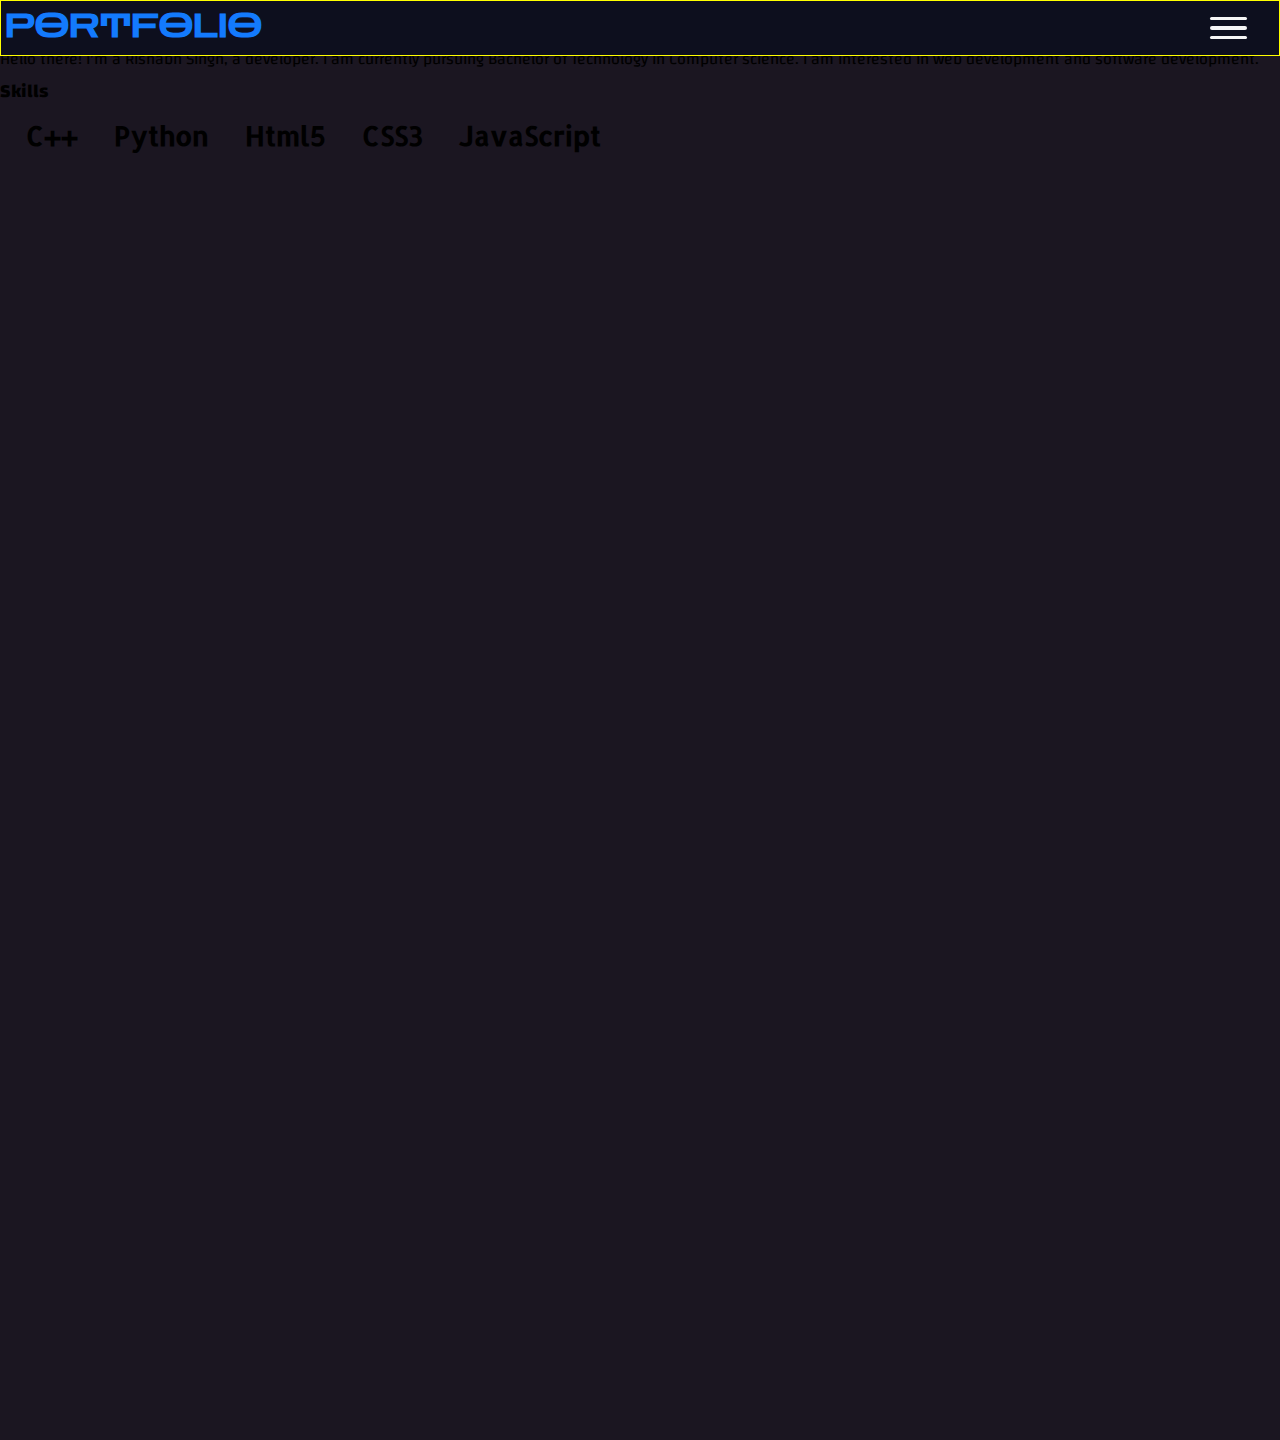
==== about.html @ be840900 "First commit" ====
<!DOCTYPE html>
<html lang="en">

<head>
    <meta charset="UTF-8">
    <meta http-equiv="X-UA-Compatible" content="IE=edge">
    <meta name="viewport" content="width=device-width, initial-scale=1.0">
    <title>My Portfolio</title>
    <link rel="stylesheet" href="css/styles.css">
</head>

<body>
    <div class="hdr">
        <header>
            <h1>PORTFOLIO</h1>
            <button class="menu">
                <div class="icon"></div>
                <div class="icon"></div>
                <div class="icon"></div>
            </button>
            <nav>
                <ul class="navlist animate4">
                    <li><a href="index.html">Home</a></li>
                    <li><a href="about.html">About</a></li>
                    <li><a href="contact.html">Contact</a></li>
                </ul>
            </nav>
        </header>
    </div>
    <div>
        <h2>About me</h2>
    </div>
    <main>
        <section>
            Hello there! <span class="inline">I'm a Rishabh Singh, a developer</span>. I am currently pursuing Bachelor of Technology in Computer science. I am interested in <span class="inline">web development and software development.</span>
        </section>        
        <section>
            <h3>
               Skills 
            </h3>
            <ul>
                <li>C++</li>
                <li>Python</li>
                <li>Html5</li>
                <li>CSS3</li>
                <li>JavaScript</li>
            </ul>
        </section>        
    </main>
</body>

</html>
---- css/styles.css ----
@import url("https://fonts.googleapis.com/css2?family=Nunito&display=swap");
@import url("https://fonts.googleapis.com/css2?family=Fredoka+One&display=swap");
@import url("https://fonts.googleapis.com/css2?family=Zen+Dots&display=swap");
@import url('https://fonts.googleapis.com/css2?family=Changa&display=swap');
@import url('https://fonts.googleapis.com/css2?family=Allerta+Stencil&family=Changa&display=swap');

* {
  padding: 0;
  margin: 0;
  box-sizing: border-box;
}

.hdr {
  position: fixed;
  width: 100%;
  height: 54px;
  background: #0d0f1e;
  z-index: 1;
  border: 1px solid yellow;
}
header {
  /* border: 1px solid yellow; */
  margin-top: 1.9px;
}


.navlist {
  position: absolute;
  top: -0.3rem;
  right: 2rem;
}

ul {
  list-style-type: none;
  font-family: 'Allerta Stencil',sans-serif;
  font-weight: 800;
  padding: 0.65rem;
  display: inline-block;
}

li {
  font-size: 1.7rem;
  display: inline-block;
  margin-inline: 1rem;
}

li a {
  color: white;
  text-decoration: none;
}

li :is(a:focus, a:hover) {
  color: hsl(225, 95%, 52%);
}

li a:active {
  color: whitesmoke;
}
h1 {
  display: inline-block;
  padding: 6px;
  font-style: bold;
  font-size: 2rem;
  color: #137afd;
  font-family: "Zen Dots",'Allerta Stencil', sans-serif;
  cursor: pointer;
  /* border: 1px solid yellow; */
}

/* Hide scrollbars during animation*/
html,
body {
  max-width: 100%;
  overflow-x: hidden;
  animation: hide-scroll 0.5s;
}

@keyframes hide-scroll {
  from,
  to {
    overflow: hidden;
  }
}

body {
  font-family: "Changa";
  background-color: hsl(256, 36%, 16%);
  min-height: 160vh;
  background: #1b1621;
  display: flex;
  flex-direction: column;
}

.container {
  display: flex;
  flex-direction: column;
  flex-grow: 1;
}

.name {
  font-family: 'Allerta Stencil', Courier, monospace;
  color: #b0f12e;
}

.nowrap {
  white-space: nowrap;
}

.container1 {
  display: flex;
  flex-flow: row;
  height: 44rem;
  justify-content: space-evenly;
  /* border : 2px solid yellow; */
}

.container2 {
  position: absolute;
  left: 10vw;
  top: 32vh;
  justify-content: space-evenly;
  /* border: 2px solid yellow; */
}

.h3 {
  margin-right: auto;
  color: white;
  font-size: 3rem;
  cursor: default;
}

.h2 {
  font-size: 3.3rem;
  color: rgb(255, 255, 255);
  cursor: default;

}

.animated {
  position: absolute;
  top: 30vh;
  right: 50vw;
  border: 1px solid red;
}

/* dev logo animation */
@keyframes down {
  0% {
    opacity: 0%;
    transform: translateX(470px) translateY(-25rem) rotateZ(25deg);
  }

  80% {
    opacity: 80%;
    transform: translateX(285px) translateY(0.7rem) rotateZ(25deg);
    
  }

  100% {
    opacity: 100%;
    transform: translateX(290px) translateY(0rem) rotateZ(25deg);
    
  }
}

@keyframes slideright1 {
  0% {
    opacity: 0%;
    transform: translateX(-150px) translateY(-2.4rem) rotateZ(60deg);
  }

  80% {
    opacity: 80%;
    transform: translateX(160px) translateY(-2.4rem) rotateZ(60deg);
  }

  100% {
    opacity: 100%;
    transform: translateX(140px) translateY(-2.4rem) rotateZ(60deg);
  }
}

@keyframes slideright2 {
  0% {
    opacity: 0%;
    transform: translateX(-150px) translateY(1.7rem) rotateZ(-60deg);
  }

  80% {
    opacity: 80%;
    transform: translateX(160px) translateY(1.7rem) rotateZ(-60deg);
  }

  100% {
    opacity: 100%;
    transform: translateX(140px) translateY(1.7rem) rotateZ(-60deg);
  }
}

@keyframes slideleft1 {
  0% {
    opacity: 0%;

    transform: translateX(797px) translateY(-2.4rem) rotateZ(-60deg);
  }

  80% {
    opacity: 80%;

    transform: translateX(385px) translateY(-2.4rem) rotateZ(-60deg);
  }

  100% {
    opacity: 100%;
    transform: translateX(391px) translateY(-2.4rem) rotateZ(-60deg);
  }
}

@keyframes slideleft2 {
  0% {
    opacity: 0%;
    transform: translateX(797px) translateY(1.7rem) rotateZ(60deg);
  }

  80% {
    opacity: 80%;
    transform: translateX(385px) translateY(1.7rem) rotateZ(60deg);
  }

  100% {
    opacity: 100%;
    transform: translateX(391px) translateY(1.7rem) rotateZ(60deg);
  }
}

.slash {
  display: block;
  width: 1rem;
  height: 10rem;
  border-radius: 2rem 2rem 2rem 2rem;
  transform: translateX(299px) translateY(0.5rem) rotateZ(25deg);
  background-color: rgb(255, 255, 255);

  animation-name: down;
  animation-duration: 0.5s;
  animation-timing-function: ease-in-out;
  animation-delay: 0s;
  animation-iteration-count: 1;
  animation-fill-mode: both;
}

.greater::before,
.greater::after {

  display: block;
  position: absolute;
  top: 0.9rem;
  left: 1.6rem;
  /* border:1px solid red; */
  width: 1rem;
  height: 9rem;
  background-color: white;
}

.greater::before,
.greater::after {
  content: "";
}

.greater::before {
  animation-name: slideright1;
  animation-duration: 0.5s;
  animation-timing-function: ease-in-out;
  animation-delay: 0.5s;
  animation-iteration-count: 1;
  animation-fill-mode: both;
  border-radius: 2rem 2rem 2rem 2rem;
  /* transform: translateX(150px) translateY(-1.9rem) rotateZ(60deg); */
}

.greater::after {
  animation-name: slideright2;
  animation-duration: 0.5s;
  animation-timing-function: ease-in-out;
  animation-delay: 0.5s;
  animation-iteration-count: 1;
  animation-fill-mode: both;
  border-radius: 2rem 2rem 2rem 2rem;
  /* transform: translateX(150px) translateY(2.1rem) rotateZ(-60deg); */
}

.smaller::before,
.smaller::after {
  display: block;
  position: absolute;
  top: 0.9rem;
  left: 1.6rem;
  /* border:1px solid red; */
  width: 1rem;
  height: 9rem;
  background-color: white;
}

.smaller::before,
.smaller::after {
  content: "";
}

.smaller::before {
  animation-name: slideleft1;
  animation-duration: 0.5s;
  animation-timing-function: ease-in-out;
  animation-delay: 0.8s;
  animation-iteration-count: 1;
  animation-fill-mode: both;
  border-radius: 2rem 2rem 2rem 2rem;
  /* transform: translateX(397px) translateY(-1.9rem) rotateZ(-60deg); */
}

.smaller::after {
  animation-name: slideleft2;
  animation-duration: 0.5s;
  animation-timing-function: ease-in-out;
  animation-delay: 0.8s;
  animation-iteration-count: 1;
  animation-fill-mode: both;
  border-radius: 2rem 2rem 2rem 2rem;
  /* transform: translateX(397px) translateY(2.1rem) rotateZ(60deg); */
}

.container3 {
  display: flex;
  margin: 0.3rem;
  border-radius: 1rem;
  background: #3a6ebc;
  color: rgb(9, 9, 9);
  opacity: 80%;
  min-height: 468px;
  padding: 3rem 0 3rem 3rem;
}

.article {
  margin: 7.4rem 0px 7rem 10rem;
}

.article{
  font-size: 1.5rem;
}

.section3 {
  position: relative;
  width: 65%;
  margin: 1rem 0 0rem 1rem;
  display: flex;
  flex-flow: column;
}

.img {
  /* display: block; */
  position: absolute;
  top: 3.6rem;
  left: 2rem;
}

.container5 {
  background-color: #fefefe;
  width:100%;
  /* border: 1px solid yellow; */
  border-radius: 1rem 0 0 1rem;
  display: flex;
  position: relative;
}
figure{
  display: flex;
}
.figure {
  position: relative;
  top: 3.6rem;
  right: 2rem;
}

.h4 {
  text-align: center;
  font-size: 1.2rem;
  color: rgb(255, 255, 255);
  cursor: default;
}

.container4 {
  margin: 7rem auto 0 auto;
}

h2 {
  color: aliceblue;
}

.contact {
  text-align: center;
  margin-top: 1rem;
}

.contact a {
  margin-inline: 0.4rem;
}

.contact :hover {
  transform: scale(1.2)
}

/* media queries */
@media screen and (max-width:575px) {
  .hdr{
    height: 3.5rem;
  }
  header {
    display: flex;
    flex-flow: row nowrap;
    justify-content: space-between;
  }

  h1 {
    padding: 8px;
    font-size: 1.8rem;
  }

  .navlist {
    display: none;
  }

  .h2 {
    font-size: 2.2rem;
  }

  .h3 {
    font-size: 1.9rem;
  }
  .container1{
    height: 39rem;
    flex-flow: column;
  }
  .animated{
    top:50vh;
    left:1vw;
  }
  .slash{
    width:0.67rem;
    height:8rem;
  }
  .greater::after,.greater::before{
    width: 0.67rem;
    height: 7rem;
  }
  .smaller::after,.smaller::before{
    width: 0.67rem;
    height: 7rem;
  }
  .articlelist li{
    font-size: 20px;
  }
  @keyframes down {
    0% {
      opacity: 0%;
      transform: translateX(450px) translateY(-25rem) rotateZ(25deg);
    }
  
    80% {
      opacity: 80%;
      transform: translateX(250px) translateY(0.7rem) rotateZ(25deg);
      
    }
  
    100% {
      opacity: 100%;
      transform: translateX(256px) translateY(0rem) rotateZ(25deg);
      
    }
  }

  @keyframes slideright1 {
    0% {
      opacity: 0%;
      transform: translateX(-150px) translateY(-2.05rem) rotateZ(60deg);
    }
  
    80% {
      opacity: 80%;
      transform: translateX(144px) translateY(-2.05rem) rotateZ(60deg);
    }
  
    100% {
      opacity: 100%;
      transform: translateX(130px) translateY(-2.05rem) rotateZ(60deg);
    }
  }
  
  @keyframes slideright2 {
    0% {
      opacity: 0%;
      transform: translateX(-150px) translateY(1.2rem) rotateZ(-60deg);
    }
  
    80% {
      opacity: 80%;
      transform: translateX(144px) translateY(1.2rem) rotateZ(-60deg);
    }
  
    100% {
      opacity: 100%;
      transform: translateX(130px) translateY(1.2rem) rotateZ(-60deg);
    }
  }
  
  @keyframes slideleft1 {
    0% {
      opacity: 0%;
  
      transform: translateX(797px) translateY(-2.05rem) rotateZ(-60deg);
    }
  
    80% {
      opacity: 80%;
  
      transform: translateX(320px) translateY(-2.05rem) rotateZ(-60deg);
    }
  
    100% {
      opacity: 100%;
      transform: translateX(333px) translateY(-2.05rem) rotateZ(-60deg);
    }
  }
  
  @keyframes slideleft2 {
    0% {
      opacity: 0%;
      transform: translateX(797px) translateY(1.2rem) rotateZ(60deg);
    }
  
    80% {
      opacity: 80%;
      transform: translateX(320px) translateY(1.2rem) rotateZ(60deg);
    }
  
    100% {
      opacity: 100%;
      transform: translateX(333px) translateY(1.2rem) rotateZ(60deg);
    }
  }
  
  .container2{
    top:20vh;
    left:13vw;
  }
  .container3{
    padding: 2rem 0 2rem 2rem;
  }
  .container5{
    flex-flow: column;
  }
  .article{
    margin: 40px 30px 0px 50px;
  }
  .section3{
    width:100%;
  }
  .figure{
    width: 40%;
    height: auto;
    top:-0.4rem;
    right:0rem;
  }
  figure{
    justify-content: center;
  }
  /* Menu button */
  button {
    position: absolute;
    top: 9.5px;
    right: 2rem;
    background: transparent;
  }

  .menu .icon {
    position: relative;
    width: 37px;
    height: 3.5px;
    border-radius: 5px;
    margin: 6px auto;
    background: whitesmoke;
    transition: all 0.3s;
  }

  .menu {
    border: none;
    transition: all .5s;
  }

  :is(button:hover) .icon:nth-child(2) {
    background-color: transparent;
  }

  .menu:hover {
    transform: rotate(720deg)
  }

  :is(button:hover) .icon:nth-child(1) {
    transform: translateY(9px) rotate(45deg)
  }

  :is(button:hover) .icon:nth-child(3) {
    transform: translateY(-10px) rotate(-45deg)
  }

  .img {
    width: 10%;
    min-width: 50px;
    top: 1.3rem;
    left: 0.7rem;
  }


  p {
    font-size: 1rem;
  }

}

@media screen and (min-width:576px) {
  .hdr{
    height: 3.5rem;
  }
  header {
    display: flex;
    flex-flow: row nowrap;
    justify-content: space-between;
  }

  h1 {
    padding: 9px 8px 8px 8px;
    font-size: 1.8rem;
  }

  .navlist {
    display: none;
  }

  .h2 {
    font-size: 2.2rem;
  }

  .h3 {
    font-size: 1.9rem;
  }
  .container1{
    height: 39rem;
    flex-flow: column;
  }
  .animated{
    top:56vh;
    left:13vw;
  }
  .slash{
    width:0.67rem;
    height:8rem;
  }
  .greater::after,.greater::before{
    width: 0.67rem;
    height: 7rem;
  }
  .smaller::after,.smaller::before{
    width: 0.67rem;
    height: 7rem;
  }
  .articlelist li{
    font-size: 20px;
  }
  @keyframes down {
    0% {
      opacity: 0%;
      transform: translateX(450px) translateY(-25rem) rotateZ(25deg);
    }
  
    80% {
      opacity: 80%;
      transform: translateX(250px) translateY(0.7rem) rotateZ(25deg);
      
    }
  
    100% {
      opacity: 100%;
      transform: translateX(256px) translateY(0rem) rotateZ(25deg);
      
    }
  }

  @keyframes slideright1 {
    0% {
      opacity: 0%;
      transform: translateX(-150px) translateY(-2.05rem) rotateZ(60deg);
    }
  
    80% {
      opacity: 80%;
      transform: translateX(144px) translateY(-2.05rem) rotateZ(60deg);
    }
  
    100% {
      opacity: 100%;
      transform: translateX(130px) translateY(-2.05rem) rotateZ(60deg);
    }
  }
  
  @keyframes slideright2 {
    0% {
      opacity: 0%;
      transform: translateX(-150px) translateY(1.2rem) rotateZ(-60deg);
    }
  
    80% {
      opacity: 80%;
      transform: translateX(144px) translateY(1.2rem) rotateZ(-60deg);
    }
  
    100% {
      opacity: 100%;
      transform: translateX(130px) translateY(1.2rem) rotateZ(-60deg);
    }
  }
  
  @keyframes slideleft1 {
    0% {
      opacity: 0%;
  
      transform: translateX(797px) translateY(-2.05rem) rotateZ(-60deg);
    }
  
    80% {
      opacity: 80%;
  
      transform: translateX(320px) translateY(-2.05rem) rotateZ(-60deg);
    }
  
    100% {
      opacity: 100%;
      transform: translateX(333px) translateY(-2.05rem) rotateZ(-60deg);
    }
  }
  
  @keyframes slideleft2 {
    0% {
      opacity: 0%;
      transform: translateX(797px) translateY(1.2rem) rotateZ(60deg);
    }
  
    80% {
      opacity: 80%;
      transform: translateX(320px) translateY(1.2rem) rotateZ(60deg);
    }
  
    100% {
      opacity: 100%;
      transform: translateX(333px) translateY(1.2rem) rotateZ(60deg);
    }
  }
  
  .container2{
    top:28vh;
    left:16vw;
  }
  .container3{
    padding: 2rem 0 2rem 2rem;
  }
  .container5{
    flex-flow: column;
  }
  .article{
    margin: 40px 30px 0px 62px;
  }
  .section3{
    width:100%;
  }
  .figure{
    width: 40%;
    height: auto;
    top:-0.4rem;
    right:0rem;
  }
  figure{
    justify-content: center;
  }
  /* Menu button */
  button {
    position: absolute;
    top: 9.5px;
    right: 2rem;
    background: transparent;
  }

  .menu .icon {
    position: relative;
    width: 37px;
    height: 3.5px;
    border-radius: 5px;
    margin: 6px auto;
    background: whitesmoke;
    transition: all 0.3s;
  }

  .menu {
    border: none;
    transition: all .5s;
  }

  :is(button:hover) .icon:nth-child(2) {
    background-color: transparent;
  }

  .menu:hover {
    transform: rotate(720deg)
  }

  :is(button:hover) .icon:nth-child(1) {
    transform: translateY(9px) rotate(45deg)
  }

  :is(button:hover) .icon:nth-child(3) {
    transform: translateY(-10px) rotate(-45deg)
  }

  .img {
    width: 10%;
    max-width: 60px;
    top: 1.3rem;
    left: 0.7rem;
  }


  p {
    font-size: 1rem;
  }
}


@media screen and (min-width:768px) {
  .hdr{
    height: 3.5rem;
  }
  header {
    display: flex;
    flex-flow: row nowrap;
    justify-content: space-between;
  }

  h1 {
    padding: 8px 8px 8px 8px;
    font-size: 2rem;
  }

  .navlist {
    display: none;
  }

  .h2 {
    font-size: 2.8rem;
  }

  .h3 {
    font-size: 2.5rem;
  }
  .container1{
    height: 39rem;
    flex-flow: column;
  }
  .animated{
    top:56vh;
    left:13vw;
  }
  .slash{
    width:0.67rem;
    height:8rem;
  }
  .greater::after,.greater::before{
    width: 0.67rem;
    height: 7rem;
  }
  .smaller::after,.smaller::before{
    width: 0.67rem;
    height: 7rem;
  }
  .articlelist li{
    font-size: 20px;
  }
  @keyframes down {
    0% {
      opacity: 0%;
      transform: translateX(450px) translateY(-25rem) rotateZ(25deg);
    }
  
    80% {
      opacity: 80%;
      transform: translateX(250px) translateY(0.7rem) rotateZ(25deg);
      
    }
  
    100% {
      opacity: 100%;
      transform: translateX(256px) translateY(0rem) rotateZ(25deg);
      
    }
  }

  @keyframes slideright1 {
    0% {
      opacity: 0%;
      transform: translateX(-150px) translateY(-2.05rem) rotateZ(60deg);
    }
  
    80% {
      opacity: 80%;
      transform: translateX(144px) translateY(-2.05rem) rotateZ(60deg);
    }
  
    100% {
      opacity: 100%;
      transform: translateX(130px) translateY(-2.05rem) rotateZ(60deg);
    }
  }
  
  @keyframes slideright2 {
    0% {
      opacity: 0%;
      transform: translateX(-150px) translateY(1.2rem) rotateZ(-60deg);
    }
  
    80% {
      opacity: 80%;
      transform: translateX(144px) translateY(1.2rem) rotateZ(-60deg);
    }
  
    100% {
      opacity: 100%;
      transform: translateX(130px) translateY(1.2rem) rotateZ(-60deg);
    }
  }
  
  @keyframes slideleft1 {
    0% {
      opacity: 0%;
  
      transform: translateX(797px) translateY(-2.05rem) rotateZ(-60deg);
    }
  
    80% {
      opacity: 80%;
  
      transform: translateX(320px) translateY(-2.05rem) rotateZ(-60deg);
    }
  
    100% {
      opacity: 100%;
      transform: translateX(333px) translateY(-2.05rem) rotateZ(-60deg);
    }
  }
  
  @keyframes slideleft2 {
    0% {
      opacity: 0%;
      transform: translateX(797px) translateY(1.2rem) rotateZ(60deg);
    }
  
    80% {
      opacity: 80%;
      transform: translateX(320px) translateY(1.2rem) rotateZ(60deg);
    }
  
    100% {
      opacity: 100%;
      transform: translateX(333px) translateY(1.2rem) rotateZ(60deg);
    }
  }
  
  .container2{
    top:26vh;
    left:15vw;
  }
  .container3{
    padding: 2rem 0 2rem 2rem;
  }
  .container5{
    flex-flow: column;
  }
  .article{
    margin: 40px 30px 0px 62px;
  }
  .section3{
    width:100%;
  }
  .figure{
    width: 40%;
    height: auto;
    top:-0.4rem;
    right:0rem;
  }
  figure{
    justify-content: center;
  }
  /* Menu button */
  button {
    position: absolute;
    top: 9.5px;
    right: 2rem;
    background: transparent;
  }

  .menu .icon {
    position: relative;
    width: 37px;
    height: 3.5px;
    border-radius: 5px;
    margin: 6px auto;
    background: whitesmoke;
    transition: all 0.3s;
  }

  .menu {
    border: none;
    transition: all .5s;
  }

  :is(button:hover) .icon:nth-child(2) {
    background-color: transparent;
  }

  .menu:hover {
    transform: rotate(720deg)
  }

  :is(button:hover) .icon:nth-child(1) {
    transform: translateY(9px) rotate(45deg)
  }

  :is(button:hover) .icon:nth-child(3) {
    transform: translateY(-10px) rotate(-45deg)
  }

  .img {
    width: 10%;
    max-width: 60px;
    top: 1.3rem;
    left: 0.7rem;
  }


  p {
    font-size: 1rem;
  }
}

@media screen and (min-width:992px) {
  .hdr{
    height: 3.5rem;
  }
  header {
    display: flex;
    flex-flow: row nowrap;
    justify-content: space-between;
  }

  h1 {
    padding: 8px 8px 8px 8px;
    font-size: 2rem;
  }

  .navlist {
    display: none;
  }

  .h2 {
    font-size: 2.8rem;
  }

  .h3 {
    font-size: 2.5rem;
  }
  .container1{
    height: 39rem;
    flex-flow: column;
  }
  .animated{
    top:56vh;
    left:13vw;
  }
  .slash{
    width:0.67rem;
    height:8rem;
  }
  .greater::after,.greater::before{
    width: 0.67rem;
    height: 7rem;
  }
  .smaller::after,.smaller::before{
    width: 0.67rem;
    height: 7rem;
  }
  .articlelist li{
    font-size: 20px;
  }
  @keyframes down {
    0% {
      opacity: 0%;
      transform: translateX(450px) translateY(-25rem) rotateZ(25deg);
    }
  
    80% {
      opacity: 80%;
      transform: translateX(250px) translateY(0.7rem) rotateZ(25deg);
      
    }
  
    100% {
      opacity: 100%;
      transform: translateX(256px) translateY(0rem) rotateZ(25deg);
      
    }
  }

  @keyframes slideright1 {
    0% {
      opacity: 0%;
      transform: translateX(-150px) translateY(-2.05rem) rotateZ(60deg);
    }
  
    80% {
      opacity: 80%;
      transform: translateX(144px) translateY(-2.05rem) rotateZ(60deg);
    }
  
    100% {
      opacity: 100%;
      transform: translateX(130px) translateY(-2.05rem) rotateZ(60deg);
    }
  }
  
  @keyframes slideright2 {
    0% {
      opacity: 0%;
      transform: translateX(-150px) translateY(1.2rem) rotateZ(-60deg);
    }
  
    80% {
      opacity: 80%;
      transform: translateX(144px) translateY(1.2rem) rotateZ(-60deg);
    }
  
    100% {
      opacity: 100%;
      transform: translateX(130px) translateY(1.2rem) rotateZ(-60deg);
    }
  }
  
  @keyframes slideleft1 {
    0% {
      opacity: 0%;
  
      transform: translateX(797px) translateY(-2.05rem) rotateZ(-60deg);
    }
  
    80% {
      opacity: 80%;
  
      transform: translateX(320px) translateY(-2.05rem) rotateZ(-60deg);
    }
  
    100% {
      opacity: 100%;
      transform: translateX(333px) translateY(-2.05rem) rotateZ(-60deg);
    }
  }
  
  @keyframes slideleft2 {
    0% {
      opacity: 0%;
      transform: translateX(797px) translateY(1.2rem) rotateZ(60deg);
    }
  
    80% {
      opacity: 80%;
      transform: translateX(320px) translateY(1.2rem) rotateZ(60deg);
    }
  
    100% {
      opacity: 100%;
      transform: translateX(333px) translateY(1.2rem) rotateZ(60deg);
    }
  }
  
  .container2{
    top:26vh;
    left:15vw;
  }
  .container3{
    padding: 2rem 0 2rem 2rem;
  }
  .container5{
    flex-flow: column;
  }
  .article{
    margin: 40px 30px 0px 62px;
  }
  .section3{
    width:100%;
  }
  .figure{
    width: 40%;
    height: auto;
    top:-0.4rem;
    right:0rem;
  }
  figure{
    justify-content: center;
  }
  /* Menu button */

  .img {
    width: 10%;
    max-width: 60px;
    top: 1.3rem;
    left: 0.7rem;
  }


  p {
    font-size: 1rem;
  }
}
@media screen and (min-width:1200px) {
  header {
    /* border: 1px solid yellow; */
    height: 44px;
  }

  h1 {
    padding: 4px;
    font-size: 2rem;
    /* border: 1px solid yellow; */
  }

  .navlist {
    font-size: 21px;
    padding: 6px;
  }

  .h3 {
    font-size: 3.5rem;
  }

  .h2 {
    font-size: 2.5rem;
  }

}

@media screen and (max-height:425px) and (min-aspect-ratio:7/4) {
  header {
    /* border: 1px solid yellow; */
    height: 47px;
  }

  h1 {
    padding: 4px;
    font-size: 2rem;
    /* border: 1px solid yellow; */
  }

  .navlist {
    font-size: 26px;
    padding: 8px;
  }

  .h3 {
    font-size: min(350%, 400px);
  }

  .h2 {
    font-size: min(220%, 400px);
  }

  .contact {
    margin-top: 3rem;
    margin-bottom: 1rem;
  }

}
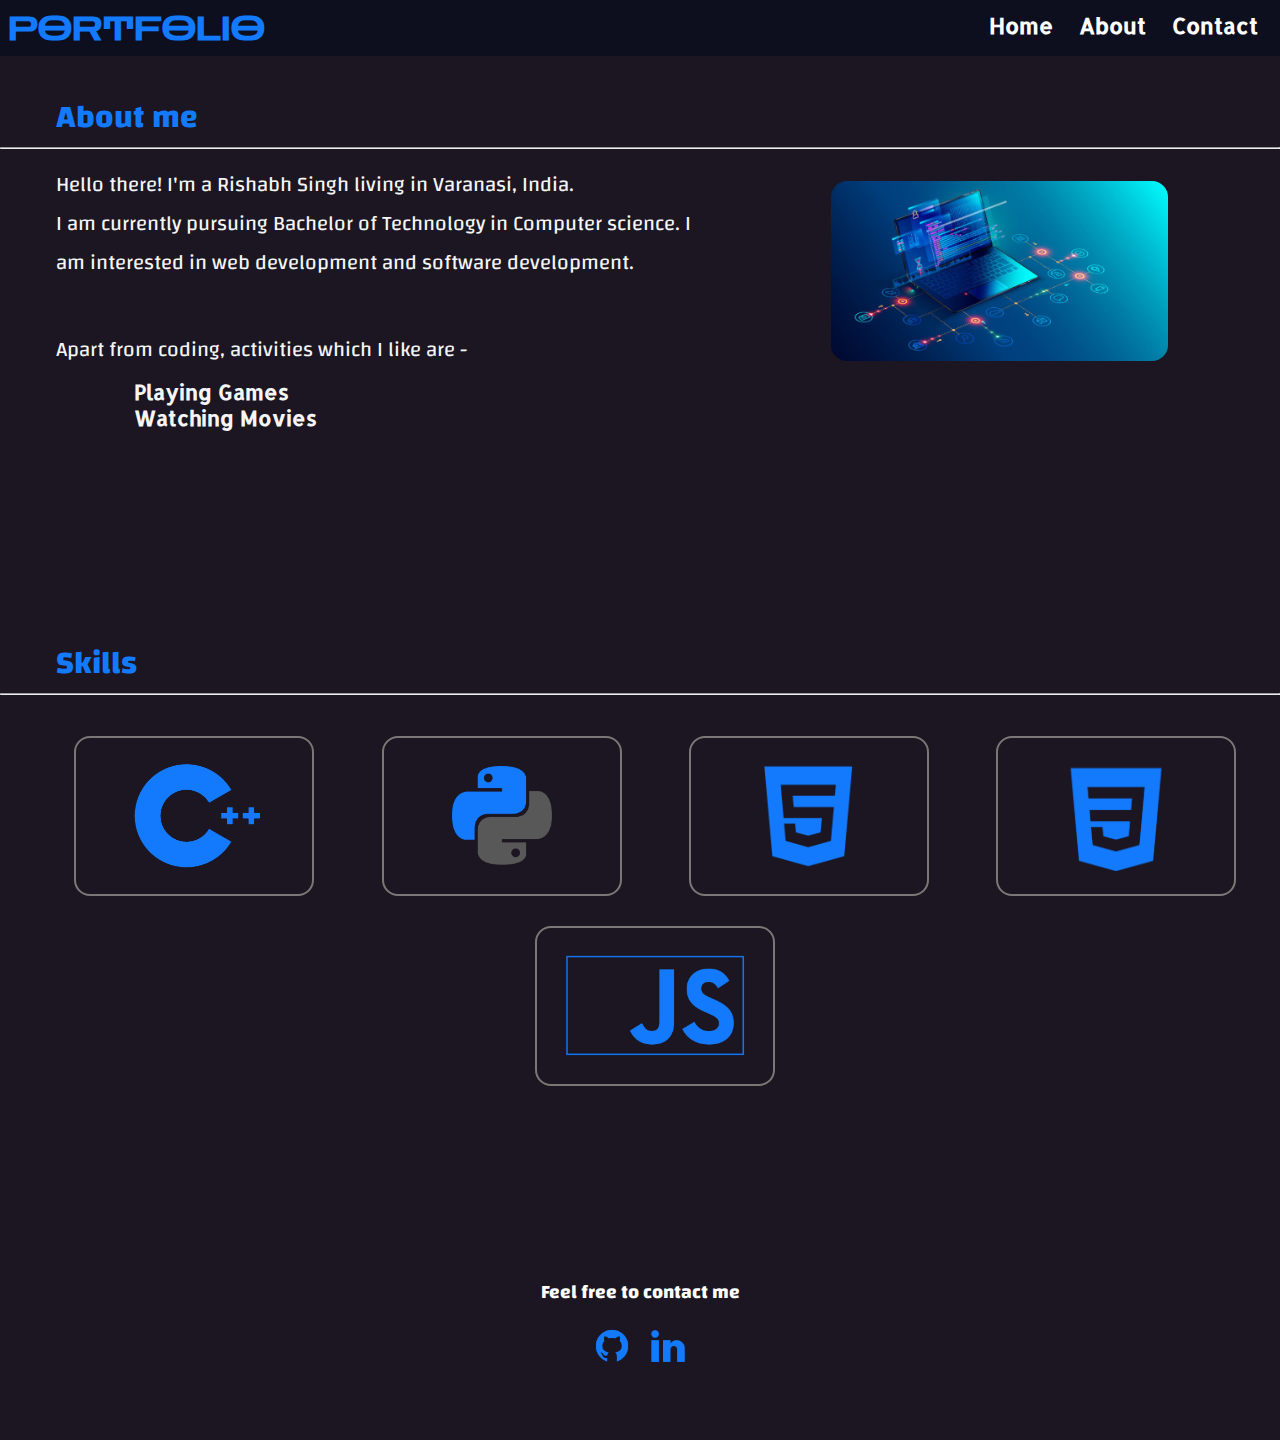
==== commit e5991878: "Updates" ====
--- a/about.html
+++ b/about.html
@@ -6,7 +6,7 @@
     <meta http-equiv="X-UA-Compatible" content="IE=edge">
     <meta name="viewport" content="width=device-width, initial-scale=1.0">
     <title>My Portfolio</title>
-    <link rel="stylesheet" href="css/styles.css">
+    <link rel="stylesheet" href="css/about.css">
 </head>
 
 <body>
@@ -27,25 +27,53 @@
             </nav>
         </header>
     </div>
-    <div>
-        <h2>About me</h2>
-    </div>
     <main>
-        <section>
-            Hello there! <span class="inline">I'm a Rishabh Singh, a developer</span>. I am currently pursuing Bachelor of Technology in Computer science. I am interested in <span class="inline">web development and software development.</span>
-        </section>        
-        <section>
-            <h3>
-               Skills 
-            </h3>
-            <ul>
-                <li>C++</li>
-                <li>Python</li>
-                <li>Html5</li>
-                <li>CSS3</li>
-                <li>JavaScript</li>
+        <div class="h2">
+            <h2>About me</h2>
+        </div>
+        <hr class="hr">
+        <section class="intro">
+            <div class="container">
+                <p class="about1">
+                    Hello there! I'm a Rishabh Singh living in Varanasi, India. <br>
+                    I am currently pursuing Bachelor of Technology in Computer science. I am interested in web
+                    development and software development.
+                </p>
+                <p class="about2">
+                    Apart from coding, activities which I like are -
+                <ul class="alist">
+                    <li class="l">Playing Games</li>
+                    <li class="l">Watching Movies</li>
+                </ul>
+                </p>
+            </div>
+            <figure>
+                <img src="img/img.jpg" alt="dev_img" width="70%">
+            </figure>
+
+        </section>
+        <section class="skill">
+            <h2>
+                Skills
+            </h2>
+        <hr class="hr">
+            <ul class="g">
+                <li class="box"><img src="img/C-Logo.wine_.png" alt="C++" width="140px"></li>
+                <li class="box"><img src="img/Python_logo_icon.png" alt="Python" width="100px"></li>
+                <li class="box"><img src="img/html5.png" alt="html5" width="120px"></li>
+                <li class="box"><img src="img/css3.jpg" alt="CSS3" width="110px"></li>
+                <li class="box"><img src="img/js.jpg" alt="Javascript" width="180px"></li>
             </ul>
-        </section>        
+        </section>
+        <div class="container4">
+            <h4 class="h4">Feel free to contact me</h4>
+            <section class="contact">
+                <a href="https://github.com/Rishabh705"><img src="img/icons8-github-64.png" alt="Github Icon"
+                        height="40"></a>
+                <a href="https://www.linkedin.com/in/rishabh-singh-93b68223a/"><img src="img/icons8-linkedin-2-96.png"
+                        alt="LinkedIn Icon" height="40"></a>
+            </section>
+        </div>
     </main>
 </body>
 
--- a/css/about.css
+++ b/css/about.css
@@ -0,0 +1,641 @@
+@import url("https://fonts.googleapis.com/css2?family=Nunito&display=swap");
+@import url("https://fonts.googleapis.com/css2?family=Fredoka+One&display=swap");
+@import url("https://fonts.googleapis.com/css2?family=Zen+Dots&display=swap");
+@import url('https://fonts.googleapis.com/css2?family=Changa&display=swap');
+@import url('https://fonts.googleapis.com/css2?family=Allerta+Stencil&family=Changa&display=swap');
+
+* {
+  padding: 0;
+  margin: 0;
+  box-sizing: border-box;
+}
+
+.hdr {
+  position: fixed;
+  width: 100%;
+  height: 54px;
+  background: #0d0f1e;
+  z-index: 1;
+  /* border: 1px solid yellow; */
+}
+
+header {
+  /* border: 1px solid yellow; */
+  margin-top: 1.9px;
+}
+
+
+.navlist {
+  position: absolute;
+  top: -0.2rem;
+  right: 2rem;
+}
+
+ul {
+  list-style-type: none;
+  font-family: 'Allerta Stencil', sans-serif;
+  font-weight: 800;
+  padding: 0.65rem;
+  display: inline-block;
+}
+
+li {
+  font-size: 1.7rem;
+  display: inline-block;
+  margin-inline: 1rem;
+}
+
+li a {
+  color: white;
+  text-decoration: none;
+}
+
+li :is(a:focus, a:hover) {
+  color: hsl(225, 95%, 52%);
+}
+
+li a:active {
+  color: whitesmoke;
+}
+
+h1 {
+  display: inline-block;
+  padding: 6px;
+  font-style: bold;
+  font-size: 2rem;
+  color: #137afd;
+  font-family: "Zen Dots", 'Allerta Stencil', sans-serif;
+  cursor: pointer;
+  /* border: 1px solid yellow; */
+}
+
+/* backgorund */
+.dot{
+  border:2px solid #b0f12e;
+  border-radius: 2rem;
+}
+
+body {
+  font-family: "Changa";
+  background-color: hsl(256, 36%, 16%);
+  min-height: 160vh;
+  background: #1b1621;
+  display: flex;
+  flex-direction: column;
+}
+h2{
+    margin-top: 5.5rem;
+    color: rgb(19, 122, 253);
+    margin-left: 3.5rem;
+  }
+.hr{
+  
+} 
+.h4 {
+  text-align: center;
+  font-size: 1.2rem;
+  color: rgb(255, 255, 255);
+  cursor: default;
+}
+
+.container4 {
+  margin: 7rem auto 0 auto;
+}
+.contact {
+  text-align: center;
+  margin-top: 1rem;
+}
+
+.contact a {
+  margin-inline: 0.4rem;
+}
+
+.contact :hover {
+  transform: scale(1.2)
+}
+
+.about1{
+    font-size: 1.3rem;
+    color: whitesmoke;
+    margin-left: 3.5rem;
+}
+.about2{
+    font-size: 1.3rem;
+    margin-top: 3.0rem;
+    color: whitesmoke;
+    margin-left: 3.5rem;
+}
+.alist{
+    margin-left: 4rem;
+    list-style-type:disc;
+}
+
+.l{
+    font-size: 1.3rem;
+    color: whitesmoke;
+    display: block;
+}
+.intro{
+  display: flex;
+  flex-flow: row;
+}
+.container{
+  width: 70%;
+}
+figure{
+  padding-left: 4rem;
+}
+figure img{
+  /* border: 2px solid red; */
+  border-radius: 1rem;
+  width:80%;
+  height: 100%;
+}
+.skill{
+    margin-top: 12rem;
+    height: 33rem;
+}
+.g{
+    display: flex;
+    margin-left: 1.9rem;
+    margin-top: 1.9rem;
+    flex-flow: row wrap;
+    row-gap:30px;
+    justify-content: space-around;
+} 
+.box{
+    display: flex;
+    color: aliceblue;
+    border:2px solid #7a7876;
+    border-radius: 1rem;
+    min-height: 10rem;
+    min-width: 15rem;
+    justify-content: center;
+    align-items: center;
+
+    transition-property: transform;
+    transition-duration: 0.1s;
+    transition-timing-function: ease-in-out;
+}
+.box:hover{
+    transform: scale(1.2);
+}
+
+/* media queries */
+@media screen and (max-width:575px) {
+  .hdr {
+    height: 3.5rem;
+  }
+
+  header {
+    display: flex;
+    flex-flow: row nowrap;
+    justify-content: space-between;
+  }
+
+  h1 {
+    padding: 8px;
+    font-size: 1.8rem;
+  }
+
+  .navlist {
+    display: none;
+  }
+
+  .h2{
+    display: flex;
+    justify-content: center;
+  }
+  h2{
+    text-align: center;
+    margin-left: 0rem;
+  }
+  .intro{
+    margin-top: 1rem;
+    flex-flow: column;
+  }
+  .container{
+    width: 90%;
+  }
+  .alist{
+    margin-left: 5rem;
+  }
+
+  
+  figure {
+    margin-top: 5rem;
+    justify-content: center;
+    padding-left: 0rem;
+  }
+  
+  figure img{
+    display: block;
+    margin-left: auto;
+    margin-right: auto;
+    max-width: 60%;
+
+  }
+  /* Menu button */
+  button {
+    position: absolute;
+    top: 9.5px;
+    right: 2rem;
+    background: transparent;
+  }
+
+  .menu .icon {
+    position: relative;
+    width: 37px;
+    height: 3.5px;
+    border-radius: 5px;
+    margin: 6px auto;
+    background: whitesmoke;
+    transition: all 0.3s;
+  }
+
+  .menu {
+    border: none;
+    transition: all .5s;
+  }
+
+  :is(button:hover) .icon:nth-child(2) {
+    background-color: transparent;
+  }
+
+  .menu:hover {
+    transform: rotate(720deg)
+  }
+
+  :is(button:hover) .icon:nth-child(1) {
+    transform: translateY(9px) rotate(45deg)
+  }
+
+  :is(button:hover) .icon:nth-child(3) {
+    transform: translateY(-10px) rotate(-45deg)
+  }
+
+ 
+  p {
+    font-size: 1rem;
+  }
+
+}
+
+@media screen and (min-width:576px) {
+  .hdr {
+    height: 3.5rem;
+  }
+
+  header {
+    display: flex;
+    flex-flow: row nowrap;
+    justify-content: space-between;
+  }
+
+  h1 {
+    padding: 9px 8px 8px 8px;
+    font-size: 1.8rem;
+  }
+
+  .navlist {
+    display: none;
+  }
+
+  .h2{
+    display: flex;
+    justify-content: center;
+  }
+  h2{
+    text-align: center;
+    margin-left: 0rem;
+  }
+
+  .intro{
+    margin-top: 1rem;
+    flex-flow: column;
+  }
+  .container{
+    width: 94%;
+  }
+  .alist{
+    margin-left: 5rem;
+  }
+
+  figure {
+    margin-top: 5rem;
+    justify-content: center;
+    padding-left: 0rem;
+  }
+  
+  figure img{
+    display: block;
+    margin-left: auto;
+    margin-right: auto;
+    max-width: 60%;
+  }
+  
+  /* Menu button */
+  button {
+    position: absolute;
+    top: 9.5px;
+    right: 2rem;
+    background: transparent;
+  }
+
+  .menu .icon {
+    position: relative;
+    width: 37px;
+    height: 3.5px;
+    border-radius: 5px;
+    margin: 6px auto;
+    background: whitesmoke;
+    transition: all 0.3s;
+  }
+
+  .menu {
+    border: none;
+    transition: all .5s;
+  }
+
+  :is(button:hover) .icon:nth-child(2) {
+    background-color: transparent;
+  }
+
+  .menu:hover {
+    transform: rotate(720deg)
+  }
+
+  :is(button:hover) .icon:nth-child(1) {
+    transform: translateY(9px) rotate(45deg)
+  }
+
+  :is(button:hover) .icon:nth-child(3) {
+    transform: translateY(-10px) rotate(-45deg)
+  }
+
+  p {
+    font-size: 1rem;
+  }
+}
+
+@media screen and (min-width:768px) {
+  .hdr {
+    height: 3.5rem;
+  }
+
+  header {
+    display: flex;
+    flex-flow: row nowrap;
+    justify-content: space-between;
+  }
+
+  h1 {
+    padding: 9px 8px 8px 8px;
+    font-size: 1.8rem;
+  }
+
+  .navlist {
+    display: none;
+  }
+
+  .h2{
+    display: flex;
+    justify-content: center;
+  }
+  h2{
+    text-align: center;
+    margin-left: 0rem;
+    font-size: 2rem;
+  }
+
+  .intro{
+    margin-top: 1rem;
+    flex-flow: column;
+  }
+  .container{
+    width: 100%;
+  }
+  .alist{
+    margin-left: 15rem;
+  }
+
+  figure {
+    margin-top: 5rem;
+    justify-content: center;
+    padding-left: 0rem;
+  }
+  
+  figure img{
+    display: block;
+    margin-left: auto;
+    margin-right: auto;
+    max-width: 60%;
+  }
+  
+  /* Menu button */
+  button {
+    position: absolute;
+    top: 9.5px;
+    right: 2rem;
+    background: transparent;
+  }
+
+  .menu .icon {
+    position: relative;
+    width: 37px;
+    height: 3.5px;
+    border-radius: 5px;
+    margin: 6px auto;
+    background: whitesmoke;
+    transition: all 0.3s;
+  }
+
+  .menu {
+    border: none;
+    transition: all .5s;
+  }
+
+  :is(button:hover) .icon:nth-child(2) {
+    background-color: transparent;
+  }
+
+  .menu:hover {
+    transform: rotate(720deg)
+  }
+
+  :is(button:hover) .icon:nth-child(1) {
+    transform: translateY(9px) rotate(45deg)
+  }
+
+  :is(button:hover) .icon:nth-child(3) {
+    transform: translateY(-10px) rotate(-45deg)
+  }
+
+  p {
+    font-size: 1rem;
+  }
+}
+
+@media screen and (min-width:992px) {
+  .hdr {
+    height: 3.5rem;
+  }
+
+  header {
+    display: flex;
+    flex-flow: row nowrap;
+    justify-content: space-between;
+  }
+  .navlist {
+    display: inline;
+    top: 0.05rem;
+    right: 0rem;
+  }
+
+  h1 {
+    padding: 8px 8px 8px 8px;
+    font-size: 2rem;
+  }
+
+  .h2{
+    display: flex;
+    justify-content:left;
+  }
+  h2{
+    text-align: left;
+    margin-left: 3.5rem;
+    font-size: 2rem;
+  }
+
+  .intro{
+    margin-top: 1rem;
+    flex-flow: row;
+  }
+  .container{
+    width: 80%;
+  }
+  .alist{
+    margin-left: 7rem;
+  }
+
+  figure {
+    margin-top: 2rem;
+  }
+  
+  figure img{
+    display: block;
+    width:100%;
+    height: auto;
+  }
+  
+  li {
+    font-size: 1.4rem;
+    margin-inline: 0.7rem;
+  }
+
+  button {
+    display: none;
+  }
+
+  p {
+    font-size: 1rem;
+  }
+}
+
+@media screen and (min-width:1200px) {
+  .hdr {
+    height: 3.5rem;
+  }
+
+  header {
+    display: flex;
+    flex-flow: row nowrap;
+    justify-content: space-between;
+  }
+  .navlist {
+    display: inline;
+    top: 0.05rem;
+    right: 0rem;
+  }
+
+  h1 {
+    padding: 8px 8px 8px 8px;
+    font-size: 2rem;
+  }
+
+  .h2{
+    display: flex;
+    justify-content:left;
+  }
+  h2{
+    text-align: left;
+    margin-left: 3.5rem;
+    font-size: 2rem;
+  }
+
+  .intro{
+    margin-top: 1rem;
+    flex-flow: row;
+  }
+  .container{
+    width: 80%;
+  }
+  .alist{
+    margin-left: 7rem;
+  }
+
+  figure {
+    margin-top: 1rem;
+  }
+  
+  figure img{
+    display: block;
+    width:100%;
+    height: auto;
+  }
+  
+  li {
+    font-size: 1.4rem;
+    margin-inline: 0.7rem;
+  }
+
+  button {
+    display: none;
+  }
+
+  p {
+    font-size: 1rem;
+  }
+}
+
+@media screen and (max-height:425px) and (min-aspect-ratio:7/4) {
+  header {
+    /* border: 1px solid yellow; */
+    height: 47px;
+  }
+
+  h1 {
+    padding: 4px;
+    font-size: 2rem;
+    /* border: 1px solid yellow; */
+  }
+
+  .navlist {
+    font-size: 26px;
+    padding: 8px;
+  }
+
+  .h3 {
+    font-size: min(350%, 400px);
+  }
+
+  .h2 {
+    font-size: min(220%, 400px);
+  }
+
+  .contact {
+    margin-top: 3rem;
+    margin-bottom: 1rem;
+  }
+
+}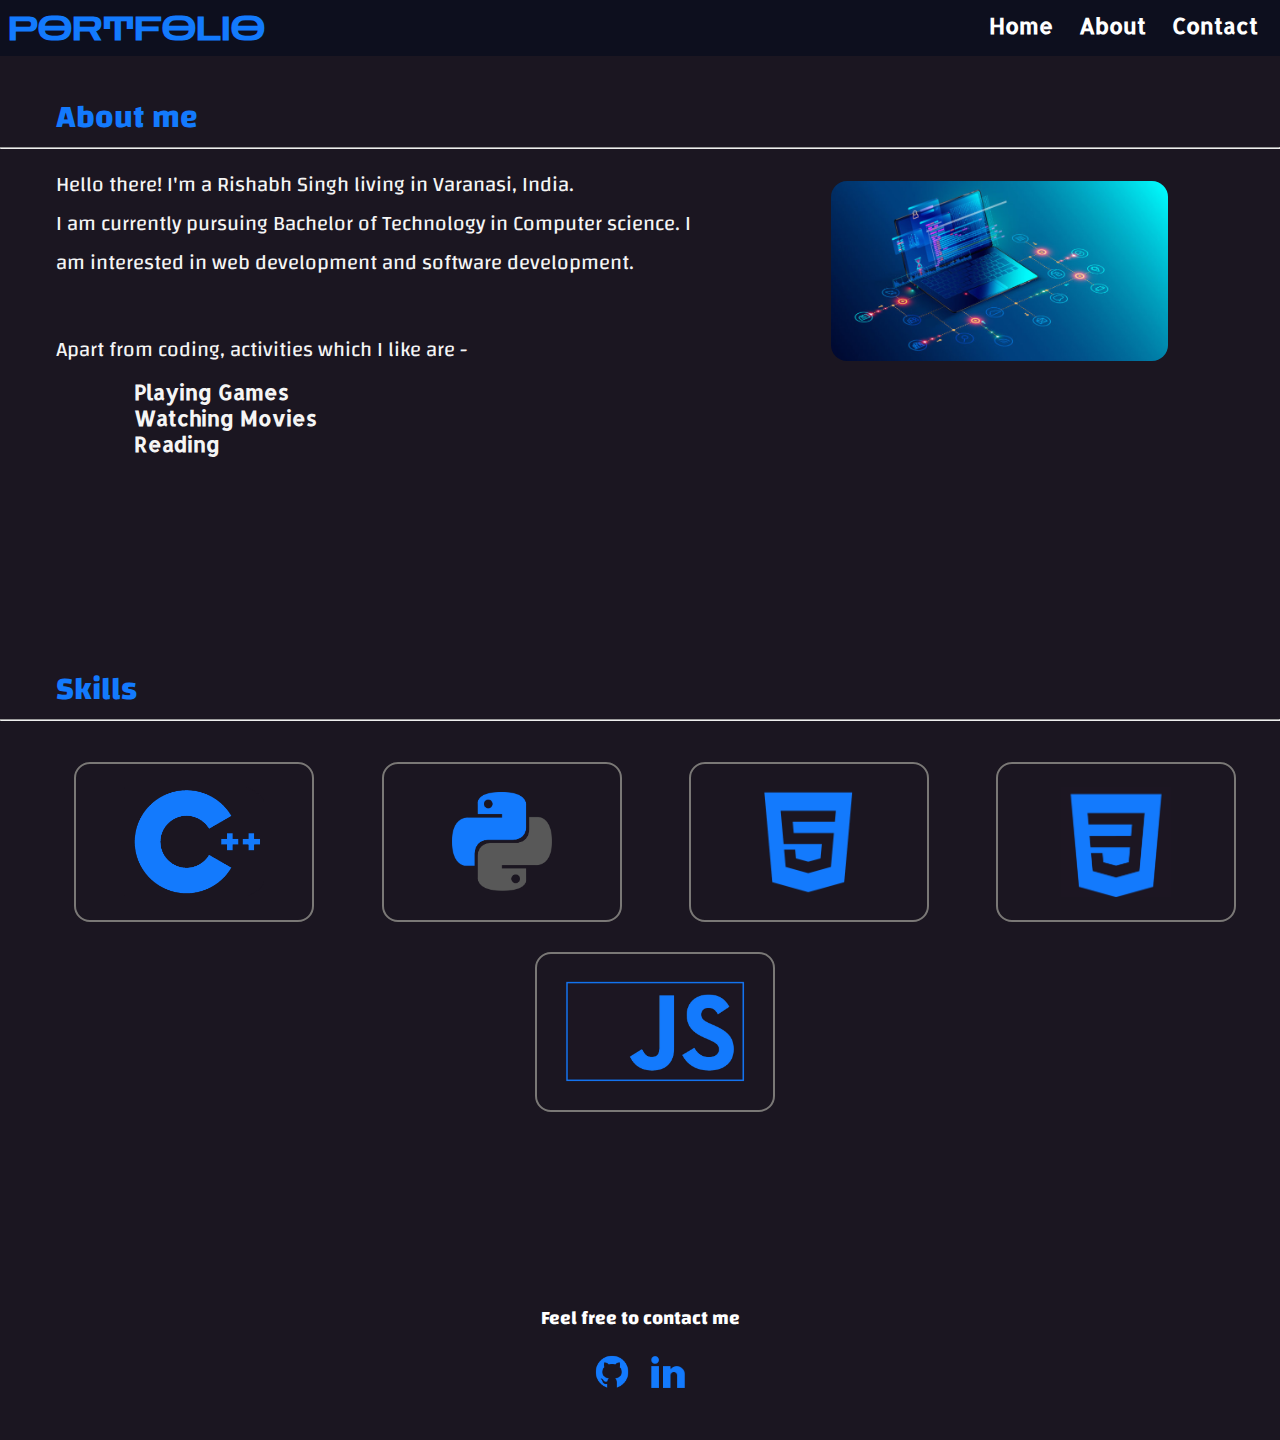
==== commit 53aac428: "Updates" ====
--- a/about.html
+++ b/about.html
@@ -44,6 +44,7 @@
                 <ul class="alist">
                     <li class="l">Playing Games</li>
                     <li class="l">Watching Movies</li>
+                    <li class="l">Reading</li>
                 </ul>
                 </p>
             </div>
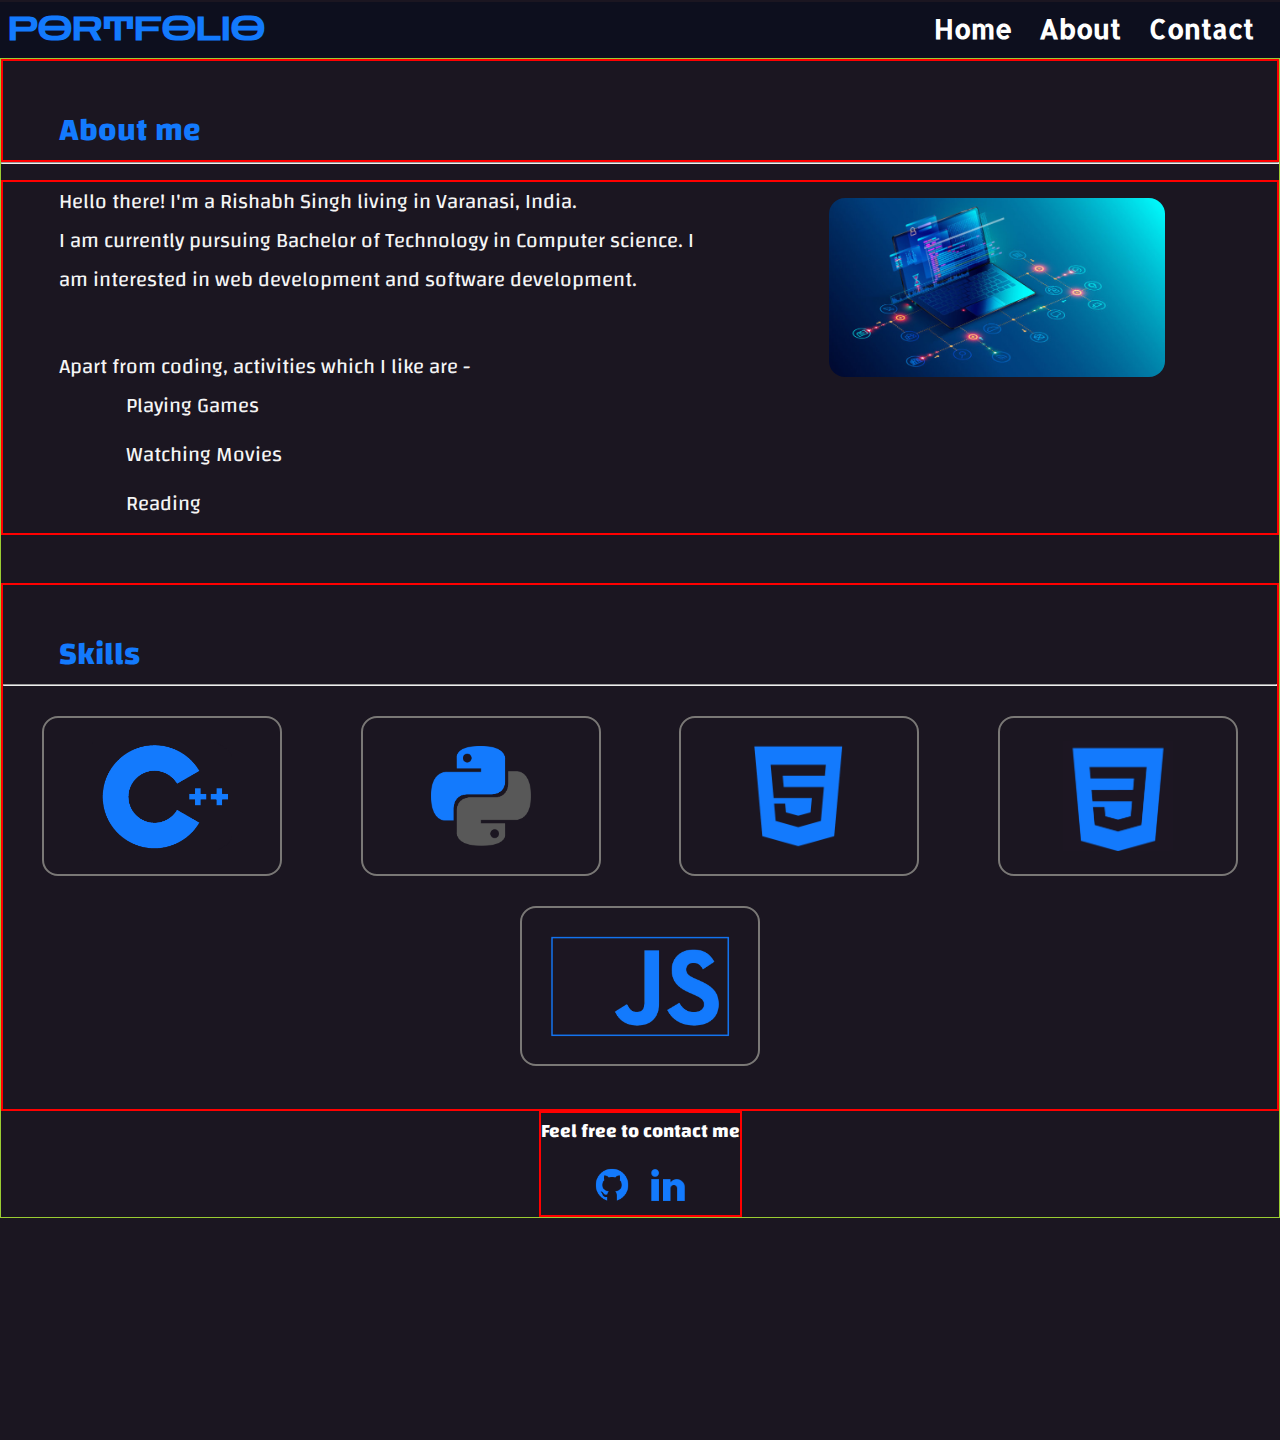
==== commit c8169103: "Updates" ====
--- a/about.html
+++ b/about.html
@@ -10,24 +10,22 @@
 </head>
 
 <body>
-    <div class="hdr">
-        <header>
+    <header>
+        <div class="hdr">
             <h1>PORTFOLIO</h1>
             <button class="menu">
                 <div class="icon"></div>
-                <div class="icon"></div>
-                <div class="icon"></div>
             </button>
-            <nav>
-                <ul class="navlist animate4">
-                    <li><a href="index.html">Home</a></li>
-                    <li><a href="about.html">About</a></li>
-                    <li><a href="contact.html">Contact</a></li>
-                </ul>
-            </nav>
-        </header>
-    </div>
-    <main>
+        </div>
+        <nav class="navlist">
+            <ul>
+                <li><a href="index.html">Home</a></li>
+                <li><a href="about.html">About</a></li>
+                <li><a href="contact.html">Contact</a></li>
+            </ul>
+        </nav>
+    </header>
+    <main class="main">
         <div class="h2">
             <h2>About me</h2>
         </div>
@@ -57,7 +55,7 @@
             <h2>
                 Skills
             </h2>
-        <hr class="hr">
+            <hr class="hr">
             <ul class="g">
                 <li class="box"><img src="img/C-Logo.wine_.png" alt="C++" width="140px"></li>
                 <li class="box"><img src="img/Python_logo_icon.png" alt="Python" width="100px"></li>
--- a/css/about.css
+++ b/css/about.css
@@ -11,51 +11,74 @@
 }
 
 .hdr {
-  position: fixed;
+  /* position: fixed; */
+  top: 0rem;
   width: 100%;
   height: 54px;
   background: #0d0f1e;
   z-index: 1;
-  /* border: 1px solid yellow; */
-}
-
+  display: flex;
+  flex-flow: row;
+  justify-content: space-between;
+}
 header {
   /* border: 1px solid yellow; */
+  display: flex;
+  flex-flow: column;
   margin-top: 1.9px;
 }
 
-
+@keyframes showMenu {
+  0% {
+      transform: scaleY(0);
+  }
+
+  80% {
+      transform: scaleY(1.2);
+  }
+
+  100% {
+      transform: scaleY(1);
+  }
+}
 .navlist {
-  position: absolute;
-  top: -0.2rem;
-  right: 2rem;
-}
-
-ul {
+  background-color: #41413d;
+  display: none;
+  transform-origin: top center;
+  animation: showMenu 0.5s ease-in-out forwards;
+}
+.navlist ul {
   list-style-type: none;
+  display: flex;
+  flex-flow: column nowrap;
   font-family: 'Allerta Stencil', sans-serif;
   font-weight: 800;
-  padding: 0.65rem;
-  display: inline-block;
-}
-
-li {
+}
+
+.navlist li {
+  padding: 0.5rem;
+  border-top: 1px solid #0d0f1e;
   font-size: 1.7rem;
-  display: inline-block;
-  margin-inline: 1rem;
-}
-
-li a {
+}
+
+.navlist a {
+  display: block;
+  text-align: center;
+  width: 80%;
+  margin: auto;
+}
+
+.navlist a:any-link {
+  font-weight: bold;
   color: white;
   text-decoration: none;
 }
 
-li :is(a:focus, a:hover) {
-  color: hsl(225, 95%, 52%);
-}
-
-li a:active {
+.navlist a:hover,
+.navlist a:focus {
+  transform: scale(1.2);
   color: whitesmoke;
+  transition: all 0.3s;
 }
 
 h1 {
@@ -83,14 +106,14 @@
   display: flex;
   flex-direction: column;
 }
+.h2{
+  border: 2px solid red;
+}
 h2{
-    margin-top: 5.5rem;
+    margin-top: 2.5rem;
     color: rgb(19, 122, 253);
     margin-left: 3.5rem;
   }
-.hr{
-  
-} 
 .h4 {
   text-align: center;
   font-size: 1.2rem;
@@ -99,7 +122,8 @@
 }
 
 .container4 {
-  margin: 7rem auto 0 auto;
+  margin:auto;
+  border: 2px solid red;
 }
 .contact {
   text-align: center;
@@ -113,7 +137,11 @@
 .contact :hover {
   transform: scale(1.2)
 }
-
+.main{
+  display: flex;
+  flex-flow: column nowrap;
+  border: 1px solid yellowgreen;
+}
 .about1{
     font-size: 1.3rem;
     color: whitesmoke;
@@ -132,12 +160,15 @@
 
 .l{
     font-size: 1.3rem;
+    margin-bottom: 10px;
     color: whitesmoke;
     display: block;
 }
 .intro{
   display: flex;
   flex-flow: row;
+  border: 2px solid red;
+
 }
 .container{
   width: 70%;
@@ -146,18 +177,18 @@
   padding-left: 4rem;
 }
 figure img{
-  /* border: 2px solid red; */
   border-radius: 1rem;
   width:80%;
   height: 100%;
 }
 .skill{
-    margin-top: 12rem;
+  border: 2px solid red;
+    margin-top: 3rem;
     height: 33rem;
 }
 .g{
     display: flex;
-    margin-left: 1.9rem;
+    margin-left: 0rem;
     margin-top: 1.9rem;
     flex-flow: row wrap;
     row-gap:30px;
@@ -189,17 +220,13 @@
 
   header {
     display: flex;
-    flex-flow: row nowrap;
+    flex-flow: column nowrap;
     justify-content: space-between;
   }
 
   h1 {
-    padding: 8px;
-    font-size: 1.8rem;
-  }
-
-  .navlist {
-    display: none;
+    padding: 12px;
+    font-size: 1.5rem;
   }
 
   .h2{
@@ -221,7 +248,6 @@
     margin-left: 5rem;
   }
 
-  
   figure {
     margin-top: 5rem;
     justify-content: center;
@@ -236,45 +262,61 @@
 
   }
   /* Menu button */
-  button {
-    position: absolute;
-    top: 9.5px;
+  .menu {
+    position: relative;
+    /* border: 1px solid yellowgreen; */
+    display: flex;
+    justify-content: center;
+    align-items: center;
+    width: 48px;
+    height: 48px;
+    top: 0.1rem;
     right: 2rem;
     background: transparent;
-  }
-
-  .menu .icon {
-    position: relative;
-    width: 37px;
+    border: none;
+  }
+
+  .icon,
+  .icon::before,
+  .icon::after {
+    position: absolute;
+    width: 42px;
     height: 3.5px;
     border-radius: 5px;
-    margin: 6px auto;
     background: whitesmoke;
     transition: all 0.3s;
   }
 
-  .menu {
-    border: none;
-    transition: all .5s;
-  }
-
-  :is(button:hover) .icon:nth-child(2) {
+  .icon::before,
+  .icon::after {
+    content: " ";
+  }
+
+  .icon::before {
+    transform: translate(-21px, -12px);
+  }
+
+  .icon::after {
+    transform: translate(-21px, 12px);
+  }
+
+  :is(button:hover, button:focus-within) .icon {
     background-color: transparent;
-  }
-
-  .menu:hover {
     transform: rotate(720deg)
   }
 
-  :is(button:hover) .icon:nth-child(1) {
-    transform: translateY(9px) rotate(45deg)
-  }
-
-  :is(button:hover) .icon:nth-child(3) {
-    transform: translateY(-10px) rotate(-45deg)
-  }
-
- 
+  :is(button:hover, button:focus-within) .icon::before {
+    transform: translateX(-20px) rotate(45deg);
+  }
+
+  :is(button:hover, button:focus-within) .icon::after {
+    transform: translateX(-20px) rotate(-45deg);
+  }
+  :is(header:hover, header:focus-within) .navlist {
+    display: block;
+    z-index: 1;
+  }
+
   p {
     font-size: 1rem;
   }
@@ -288,7 +330,7 @@
 
   header {
     display: flex;
-    flex-flow: row nowrap;
+    flex-flow: column nowrap;
     justify-content: space-between;
   }
 
@@ -297,10 +339,6 @@
     font-size: 1.8rem;
   }
 
-  .navlist {
-    display: none;
-  }
-
   .h2{
     display: flex;
     justify-content: center;
@@ -335,42 +373,59 @@
   }
   
   /* Menu button */
-  button {
-    position: absolute;
-    top: 9.5px;
+  .menu {
+    position: relative;
+    /* border: 1px solid yellowgreen; */
+    display: flex;
+    justify-content: center;
+    align-items: center;
+    width: 48px;
+    height: 48px;
+    top: 0.1rem;
     right: 2rem;
     background: transparent;
-  }
-
-  .menu .icon {
-    position: relative;
-    width: 37px;
+    border: none;
+  }
+
+  .icon,
+  .icon::before,
+  .icon::after {
+    position: absolute;
+    width: 42px;
     height: 3.5px;
     border-radius: 5px;
-    margin: 6px auto;
     background: whitesmoke;
     transition: all 0.3s;
   }
 
-  .menu {
-    border: none;
-    transition: all .5s;
-  }
-
-  :is(button:hover) .icon:nth-child(2) {
+  .icon::before,
+  .icon::after {
+    content: " ";
+  }
+
+  .icon::before {
+    transform: translate(-21px, -12px);
+  }
+
+  .icon::after {
+    transform: translate(-21px, 12px);
+  }
+
+  :is(button:hover, button:focus-within) .icon {
     background-color: transparent;
-  }
-
-  .menu:hover {
     transform: rotate(720deg)
   }
 
-  :is(button:hover) .icon:nth-child(1) {
-    transform: translateY(9px) rotate(45deg)
-  }
-
-  :is(button:hover) .icon:nth-child(3) {
-    transform: translateY(-10px) rotate(-45deg)
+  :is(button:hover, button:focus-within) .icon::before {
+    transform: translateX(-20px) rotate(45deg);
+  }
+
+  :is(button:hover, button:focus-within) .icon::after {
+    transform: translateX(-20px) rotate(-45deg);
+  }
+  :is(header:hover, header:focus-within) .navlist {
+    display: block;
+    z-index: 1;
   }
 
   p {
@@ -385,17 +440,13 @@
 
   header {
     display: flex;
-    flex-flow: row nowrap;
+    flex-flow: column nowrap;
     justify-content: space-between;
   }
 
   h1 {
     padding: 9px 8px 8px 8px;
     font-size: 1.8rem;
-  }
-
-  .navlist {
-    display: none;
   }
 
   .h2{
@@ -433,44 +484,60 @@
   }
   
   /* Menu button */
-  button {
-    position: absolute;
-    top: 9.5px;
+  .menu {
+    position: relative;
+    /* border: 1px solid yellowgreen; */
+    display: flex;
+    justify-content: center;
+    align-items: center;
+    width: 48px;
+    height: 48px;
+    top: 0.1rem;
     right: 2rem;
     background: transparent;
-  }
-
-  .menu .icon {
-    position: relative;
-    width: 37px;
+    border: none;
+  }
+
+  .icon,
+  .icon::before,
+  .icon::after {
+    position: absolute;
+    width: 42px;
     height: 3.5px;
     border-radius: 5px;
-    margin: 6px auto;
     background: whitesmoke;
     transition: all 0.3s;
   }
 
-  .menu {
-    border: none;
-    transition: all .5s;
-  }
-
-  :is(button:hover) .icon:nth-child(2) {
+  .icon::before,
+  .icon::after {
+    content: " ";
+  }
+
+  .icon::before {
+    transform: translate(-21px, -12px);
+  }
+
+  .icon::after {
+    transform: translate(-21px, 12px);
+  }
+
+  :is(button:hover, button:focus-within) .icon {
     background-color: transparent;
-  }
-
-  .menu:hover {
     transform: rotate(720deg)
   }
 
-  :is(button:hover) .icon:nth-child(1) {
-    transform: translateY(9px) rotate(45deg)
-  }
-
-  :is(button:hover) .icon:nth-child(3) {
-    transform: translateY(-10px) rotate(-45deg)
-  }
-
+  :is(button:hover, button:focus-within) .icon::before {
+    transform: translateX(-20px) rotate(45deg);
+  }
+
+  :is(button:hover, button:focus-within) .icon::after {
+    transform: translateX(-20px) rotate(-45deg);
+  }
+  :is(header:hover, header:focus-within) .navlist {
+    display: block;
+    z-index: 1;
+  }
   p {
     font-size: 1rem;
   }
@@ -487,9 +554,15 @@
     justify-content: space-between;
   }
   .navlist {
-    display: inline;
-    top: 0.05rem;
-    right: 0rem;
+    background: #0d0f1e;
+    display: inline-block;
+  }
+  .navlist li{
+    margin-inline:0.3rem;
+  }
+  .navlist ul{
+    padding-right: 1.5rem;
+    flex-flow: row nowrap;
   }
 
   h1 {
@@ -533,7 +606,7 @@
     margin-inline: 0.7rem;
   }
 
-  button {
+  .menu{
     display: none;
   }
 
@@ -553,9 +626,12 @@
     justify-content: space-between;
   }
   .navlist {
-    display: inline;
-    top: 0.05rem;
-    right: 0rem;
+    background: #0d0f1e;
+    display: inline-block;
+  }
+  .navlist ul{
+    padding-right: 1.5rem;
+    flex-flow: row nowrap;
   }
 
   h1 {
@@ -599,7 +675,7 @@
     margin-inline: 0.7rem;
   }
 
-  button {
+ .menu {
     display: none;
   }
 
@@ -615,7 +691,7 @@
   }
 
   h1 {
-    padding: 4px;
+    /* padding: 4px; */
     font-size: 2rem;
     /* border: 1px solid yellow; */
   }
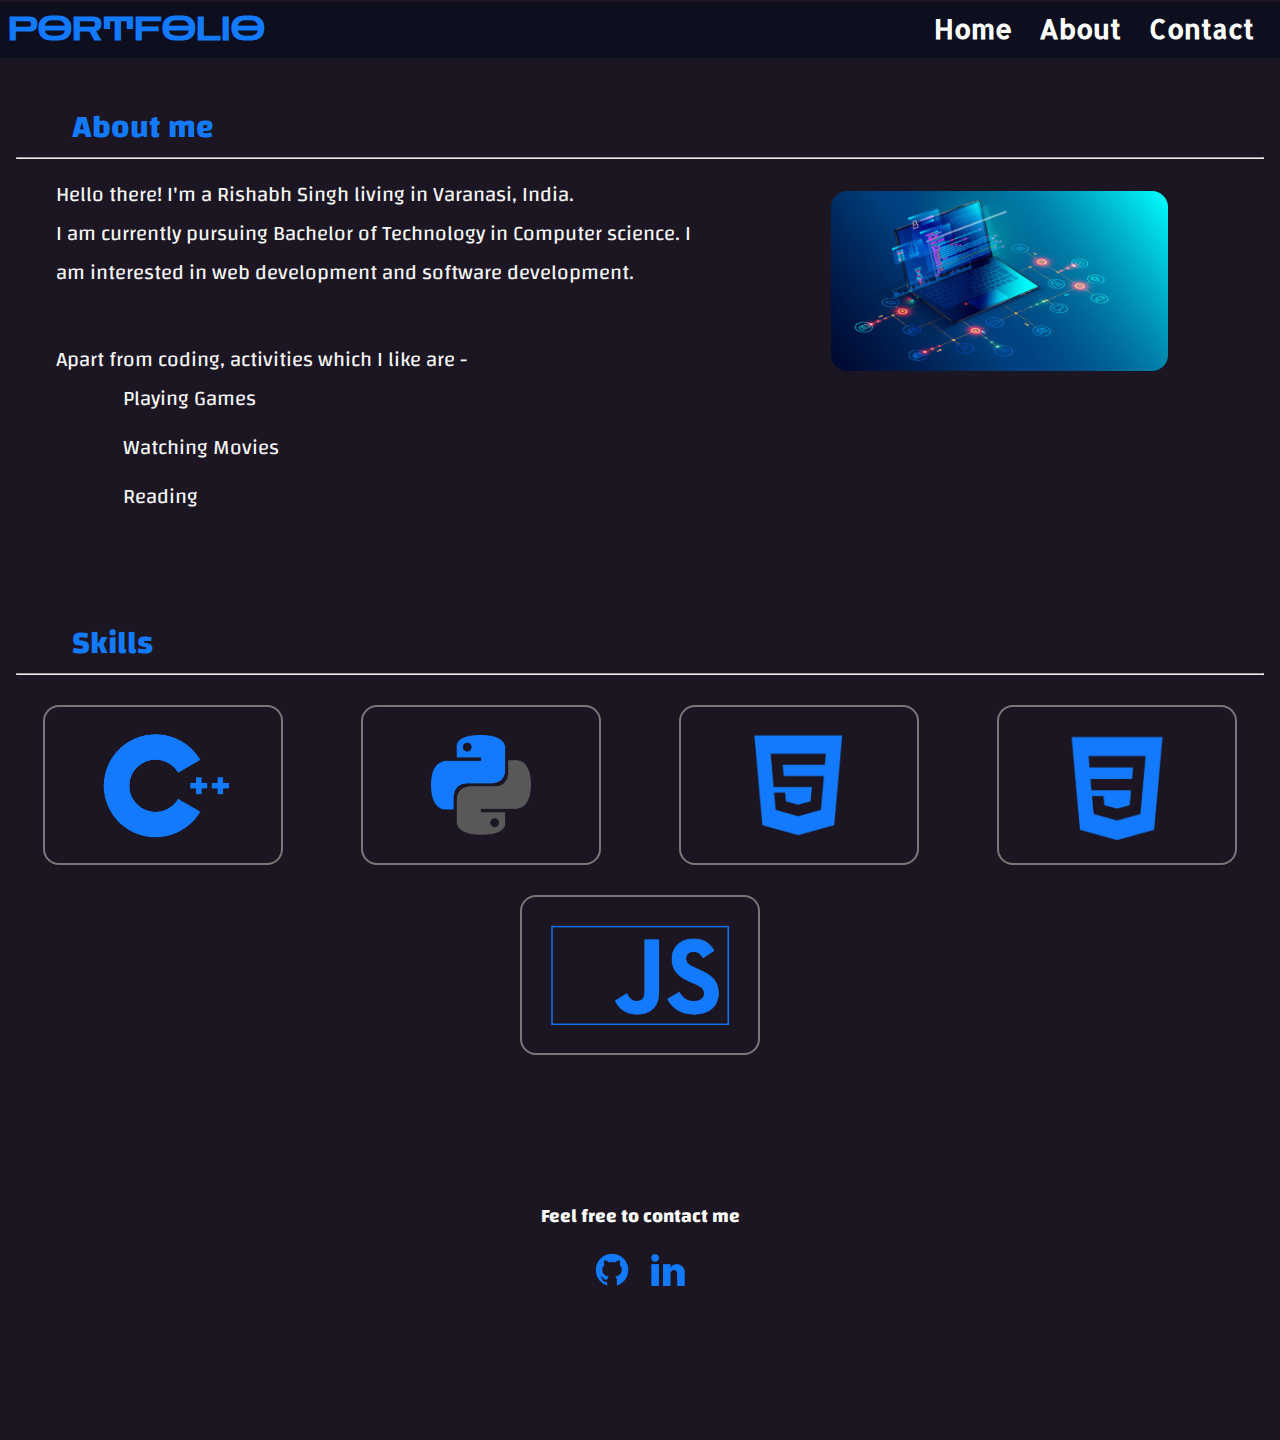
==== commit 01f49626: "Updates" ====
--- a/about.html
+++ b/about.html
@@ -28,8 +28,8 @@
     <main class="main">
         <div class="h2">
             <h2>About me</h2>
+            <hr class="hr">
         </div>
-        <hr class="hr">
         <section class="intro">
             <div class="container">
                 <p class="about1">
--- a/css/about.css
+++ b/css/about.css
@@ -21,6 +21,7 @@
   flex-flow: row;
   justify-content: space-between;
 }
+
 header {
   /* border: 1px solid yellow; */
   display: flex;
@@ -30,23 +31,25 @@
 
 @keyframes showMenu {
   0% {
-      transform: scaleY(0);
+    transform: scaleY(0);
   }
 
   80% {
-      transform: scaleY(1.2);
+    transform: scaleY(1.2);
   }
 
   100% {
-      transform: scaleY(1);
-  }
-}
+    transform: scaleY(1);
+  }
+}
+
 .navlist {
   background-color: #41413d;
   display: none;
   transform-origin: top center;
   animation: showMenu 0.5s ease-in-out forwards;
 }
+
 .navlist ul {
   list-style-type: none;
   display: flex;
@@ -93,8 +96,8 @@
 }
 
 /* backgorund */
-.dot{
-  border:2px solid #b0f12e;
+.dot {
+  /* border: 2px solid #b0f12e; */
   border-radius: 2rem;
 }
 
@@ -106,14 +109,20 @@
   display: flex;
   flex-direction: column;
 }
-.h2{
-  border: 2px solid red;
-}
-h2{
-    margin-top: 2.5rem;
-    color: rgb(19, 122, 253);
-    margin-left: 3.5rem;
-  }
+
+.h2 {
+  /* border: 2px solid red; */
+  padding: 0 1rem 0 1rem;
+  display: flex;
+  flex-flow: column;
+  justify-content: center;
+}
+
+h2 {
+  margin-top: 2.5rem;
+  color: rgb(19, 122, 253);
+  margin-left: 3.5rem;
+}
 .h4 {
   text-align: center;
   font-size: 1.2rem;
@@ -122,9 +131,11 @@
 }
 
 .container4 {
-  margin:auto;
-  border: 2px solid red;
-}
+  margin: auto;
+  padding-top: 6rem;
+  /* border: 2px solid red; */
+}
+
 .contact {
   text-align: center;
   margin-top: 1rem;
@@ -137,79 +148,94 @@
 .contact :hover {
   transform: scale(1.2)
 }
-.main{
+
+.main {
   display: flex;
   flex-flow: column nowrap;
-  border: 1px solid yellowgreen;
-}
-.about1{
-    font-size: 1.3rem;
-    color: whitesmoke;
-    margin-left: 3.5rem;
-}
-.about2{
-    font-size: 1.3rem;
-    margin-top: 3.0rem;
-    color: whitesmoke;
-    margin-left: 3.5rem;
-}
-.alist{
-    margin-left: 4rem;
-    list-style-type:disc;
-}
-
-.l{
-    font-size: 1.3rem;
-    margin-bottom: 10px;
-    color: whitesmoke;
-    display: block;
-}
-.intro{
+  /* border: 1px solid yellowgreen; */
+}
+
+.about1 {
+  font-size: 1.3rem;
+  color: whitesmoke;
+  margin-left: 3.5rem;
+}
+
+.about2 {
+  font-size: 1.3rem;
+  margin-top: 3.0rem;
+  color: whitesmoke;
+  margin-left: 3.5rem;
+}
+
+.alist {
+  margin-left: 4rem;
+  list-style-type: disc;
+}
+
+.l {
+  font-size: 1.3rem;
+  margin-bottom: 10px;
+  color: whitesmoke;
+  display: block;
+}
+
+.intro {
   display: flex;
   flex-flow: row;
-  border: 2px solid red;
-
-}
-.container{
+  /* border: 2px solid red; */
+
+}
+
+.container {
   width: 70%;
 }
-figure{
+
+figure {
   padding-left: 4rem;
 }
-figure img{
+
+figure img {
   border-radius: 1rem;
-  width:80%;
+  width: 80%;
   height: 100%;
 }
-.skill{
-  border: 2px solid red;
-    margin-top: 3rem;
-    height: 33rem;
-}
-.g{
-    display: flex;
-    margin-left: 0rem;
-    margin-top: 1.9rem;
-    flex-flow: row wrap;
-    row-gap:30px;
-    justify-content: space-around;
-} 
-.box{
-    display: flex;
-    color: aliceblue;
-    border:2px solid #7a7876;
-    border-radius: 1rem;
-    min-height: 10rem;
-    min-width: 15rem;
-    justify-content: center;
-    align-items: center;
-
-    transition-property: transform;
-    transition-duration: 0.1s;
-    transition-timing-function: ease-in-out;
-}
-.box:hover{
-    transform: scale(1.2);
+
+.skill {
+  /* border: 2px solid red; */
+  margin-top: 3rem;
+  padding-left: 1rem;
+  padding-right: 1rem;
+  min-height: 33rem;
+}
+
+.g {
+  display: flex;
+  margin-left: 0rem;
+  margin-top: 1.9rem;
+  flex-flow: row wrap;
+  row-gap: 30px;
+  column-gap: 25px;
+  justify-content: space-around;
+}
+
+.box {
+  display: flex;
+  color: aliceblue;
+  border: 2px solid #7a7876;
+  border-radius: 1rem;
+  min-height: 10rem;
+  min-width: 15rem;
+  justify-content: center;
+  align-items: center;
+
+  transition-property: transform;
+  transition-duration: 0.1s;
+  transition-timing-function: ease-in-out;
+}
+
+.box:hover {
+  transform: scale(1.1);
 }
 
 /* media queries */
@@ -229,22 +255,21 @@
     font-size: 1.5rem;
   }
 
-  .h2{
-    display: flex;
-    justify-content: center;
-  }
-  h2{
+  h2 {
     text-align: center;
     margin-left: 0rem;
   }
-  .intro{
+
+  .intro {
     margin-top: 1rem;
     flex-flow: column;
   }
-  .container{
+
+  .container {
     width: 90%;
   }
-  .alist{
+
+  .alist {
     margin-left: 5rem;
   }
 
@@ -253,14 +278,15 @@
     justify-content: center;
     padding-left: 0rem;
   }
-  
-  figure img{
+
+  figure img {
     display: block;
     margin-left: auto;
     margin-right: auto;
     max-width: 60%;
 
   }
+
   /* Menu button */
   .menu {
     position: relative;
@@ -300,19 +326,20 @@
     transform: translate(-21px, 12px);
   }
 
-  :is(button:hover, button:focus-within) .icon {
+  :is(header:hover, header:focus-within) .icon {
     background-color: transparent;
     transform: rotate(720deg)
   }
 
-  :is(button:hover, button:focus-within) .icon::before {
+  :is(header:hover, header:focus-within) .icon::before {
     transform: translateX(-20px) rotate(45deg);
   }
 
-  :is(button:hover, button:focus-within) .icon::after {
+  :is(header:hover, header:focus-within) .icon::after {
     transform: translateX(-20px) rotate(-45deg);
   }
   :is(header:hover, header:focus-within) .navlist {
+    padding:0;
     display: block;
     z-index: 1;
   }
@@ -339,23 +366,22 @@
     font-size: 1.8rem;
   }
 
-  .h2{
-    display: flex;
-    justify-content: center;
-  }
-  h2{
+
+  h2 {
     text-align: center;
     margin-left: 0rem;
   }
 
-  .intro{
+  .intro {
     margin-top: 1rem;
     flex-flow: column;
   }
-  .container{
+
+  .container {
     width: 94%;
   }
-  .alist{
+
+  .alist {
     margin-left: 5rem;
   }
 
@@ -364,14 +390,14 @@
     justify-content: center;
     padding-left: 0rem;
   }
-  
-  figure img{
+
+  figure img {
     display: block;
     margin-left: auto;
     margin-right: auto;
     max-width: 60%;
   }
-  
+
   /* Menu button */
   .menu {
     position: relative;
@@ -411,19 +437,20 @@
     transform: translate(-21px, 12px);
   }
 
-  :is(button:hover, button:focus-within) .icon {
+  :is(header:hover, header:focus-within) .icon {
     background-color: transparent;
     transform: rotate(720deg)
   }
 
-  :is(button:hover, button:focus-within) .icon::before {
+  :is(header:hover, header:focus-within) .icon::before {
     transform: translateX(-20px) rotate(45deg);
   }
 
-  :is(button:hover, button:focus-within) .icon::after {
+  :is(header:hover, header:focus-within) .icon::after {
     transform: translateX(-20px) rotate(-45deg);
   }
   :is(header:hover, header:focus-within) .navlist {
+    padding:0;
     display: block;
     z-index: 1;
   }
@@ -449,24 +476,23 @@
     font-size: 1.8rem;
   }
 
-  .h2{
-    display: flex;
-    justify-content: center;
-  }
-  h2{
+
+  h2 {
     text-align: center;
     margin-left: 0rem;
     font-size: 2rem;
   }
 
-  .intro{
+  .intro {
     margin-top: 1rem;
     flex-flow: column;
   }
-  .container{
+
+  .container {
     width: 100%;
   }
-  .alist{
+
+  .alist {
     margin-left: 15rem;
   }
 
@@ -475,14 +501,14 @@
     justify-content: center;
     padding-left: 0rem;
   }
-  
-  figure img{
+
+  figure img {
     display: block;
     margin-left: auto;
     margin-right: auto;
     max-width: 60%;
   }
-  
+
   /* Menu button */
   .menu {
     position: relative;
@@ -522,22 +548,24 @@
     transform: translate(-21px, 12px);
   }
 
-  :is(button:hover, button:focus-within) .icon {
+  :is(header:hover, header:focus-within) .icon {
     background-color: transparent;
     transform: rotate(720deg)
   }
 
-  :is(button:hover, button:focus-within) .icon::before {
+  :is(header:hover, header:focus-within) .icon::before {
     transform: translateX(-20px) rotate(45deg);
   }
 
-  :is(button:hover, button:focus-within) .icon::after {
+  :is(header:hover, header:focus-within) .icon::after {
     transform: translateX(-20px) rotate(-45deg);
   }
   :is(header:hover, header:focus-within) .navlist {
+    padding:0;
     display: block;
     z-index: 1;
   }
+
   p {
     font-size: 1rem;
   }
@@ -553,14 +581,18 @@
     flex-flow: row nowrap;
     justify-content: space-between;
   }
+
   .navlist {
     background: #0d0f1e;
     display: inline-block;
-  }
-  .navlist li{
-    margin-inline:0.3rem;
-  }
-  .navlist ul{
+    animation: none;
+  }
+
+  .navlist li {
+    margin-inline: 0.3rem;
+  }
+
+  .navlist ul {
     padding-right: 1.5rem;
     flex-flow: row nowrap;
   }
@@ -570,43 +602,46 @@
     font-size: 2rem;
   }
 
-  .h2{
-    display: flex;
-    justify-content:left;
-  }
-  h2{
+  .h2 {
+    display: flex;
+    justify-content: left;
+  }
+
+  h2 {
     text-align: left;
     margin-left: 3.5rem;
     font-size: 2rem;
   }
 
-  .intro{
+  .intro {
     margin-top: 1rem;
     flex-flow: row;
   }
-  .container{
+
+  .container {
     width: 80%;
   }
-  .alist{
+
+  .alist {
     margin-left: 7rem;
   }
 
   figure {
     margin-top: 2rem;
   }
-  
-  figure img{
-    display: block;
-    width:100%;
+
+  figure img {
+    display: block;
+    width: 100%;
     height: auto;
   }
-  
+
   li {
     font-size: 1.4rem;
     margin-inline: 0.7rem;
   }
 
-  .menu{
+  .menu {
     display: none;
   }
 
@@ -625,11 +660,14 @@
     flex-flow: row nowrap;
     justify-content: space-between;
   }
+
   .navlist {
     background: #0d0f1e;
     display: inline-block;
-  }
-  .navlist ul{
+    animation: none;
+  }
+
+  .navlist ul {
     padding-right: 1.5rem;
     flex-flow: row nowrap;
   }
@@ -639,43 +677,46 @@
     font-size: 2rem;
   }
 
-  .h2{
-    display: flex;
-    justify-content:left;
-  }
-  h2{
+  .h2 {
+    display: flex;
+    justify-content: left;
+  }
+
+  h2 {
     text-align: left;
     margin-left: 3.5rem;
     font-size: 2rem;
   }
 
-  .intro{
+  .intro {
     margin-top: 1rem;
     flex-flow: row;
   }
-  .container{
+
+  .container {
     width: 80%;
   }
-  .alist{
+
+  .alist {
     margin-left: 7rem;
   }
 
   figure {
     margin-top: 1rem;
   }
-  
-  figure img{
-    display: block;
-    width:100%;
+
+  figure img {
+    display: block;
+    width: 100%;
     height: auto;
   }
-  
+
   li {
     font-size: 1.4rem;
     margin-inline: 0.7rem;
   }
 
- .menu {
+  .menu {
     display: none;
   }
 
@@ -698,7 +739,7 @@
 
   .navlist {
     font-size: 26px;
-    padding: 8px;
+    padding: 0;
   }
 
   .h3 {
@@ -713,5 +754,9 @@
     margin-top: 3rem;
     margin-bottom: 1rem;
   }
-
+  :is(header:hover, header:focus-within) .navlist {
+    padding: 0;
+    display: block;
+    z-index: 1;
+  }
 }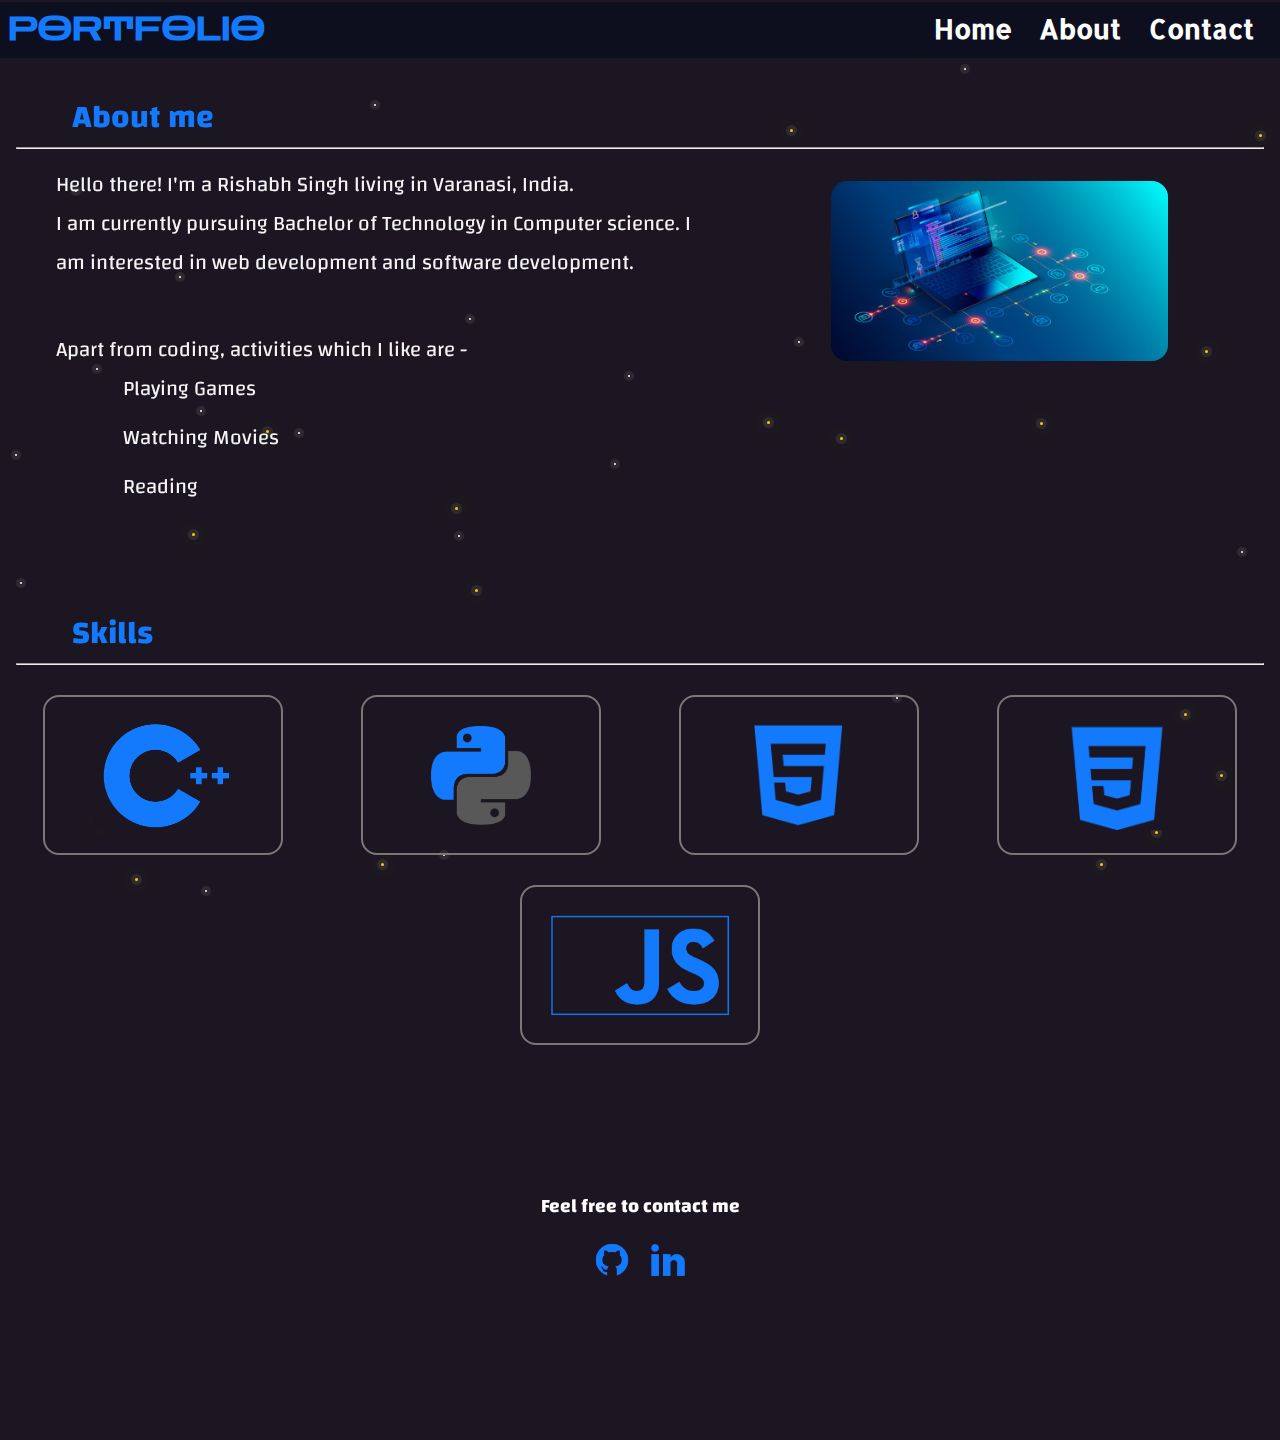
==== commit 1939f492: "Added background and fixed bugs" ====
--- a/about.html
+++ b/about.html
@@ -7,17 +7,18 @@
     <meta name="viewport" content="width=device-width, initial-scale=1.0">
     <title>My Portfolio</title>
     <link rel="stylesheet" href="css/about.css">
+    <script defer src="js/about.js"></script>
 </head>
 
 <body>
     <header>
         <div class="hdr">
-            <h1>PORTFOLIO</h1>
-            <button class="menu">
+            <h1><a href="index.html">PORTFOLIO</a></h1>
+            <button class="menu" onclick="perform()" id="btn">
                 <div class="icon"></div>
             </button>
         </div>
-        <nav class="navlist">
+        <nav class="navlist"  id="nl">
             <ul>
                 <li><a href="index.html">Home</a></li>
                 <li><a href="about.html">About</a></li>
@@ -25,6 +26,9 @@
             </ul>
         </nav>
     </header>
+    <div class="star">
+        <span class="dot"></span>
+    </div>
     <main class="main">
         <div class="h2">
             <h2>About me</h2>
--- a/css/about.css
+++ b/css/about.css
@@ -43,9 +43,15 @@
   }
 }
 
+h1 a {
+  color: #137afd;
+  text-decoration: none;
+}
+
 .navlist {
   background-color: #41413d;
   display: none;
+  z-index: 1;
   transform-origin: top center;
   animation: showMenu 0.5s ease-in-out forwards;
 }
@@ -96,14 +102,39 @@
 }
 
 /* backgorund */
+.star {
+  /* display: flex; */
+  position: fixed;
+  min-height: 100vh;
+  min-width: 100vw;
+}
+
 .dot {
   /* border: 2px solid #b0f12e; */
+  position: absolute;
+  margin: 10px;
+  z-index: -1;
   border-radius: 2rem;
+}
+
+.dot:nth-child(even) {
+  width: 2px;
+  height: 2px;
+  background: #fefefe;
+  box-shadow: 0 0 0 4px #5e5e5f44,
+    0 0 1rem #fefefe, 0 0 50rem #fefefe;
+}
+
+.dot:nth-child(odd) {
+  width: 3px;
+  height: 3px;
+  background: #f8ce00;
+  box-shadow: 0 0 0 4px #5e5e5f44,
+    0 0 1rem #f8ce00, 0 0 50rem #f8ce00;
 }
 
 body {
   font-family: "Changa";
-  background-color: hsl(256, 36%, 16%);
   min-height: 160vh;
   background: #1b1621;
   display: flex;
@@ -123,6 +154,7 @@
   color: rgb(19, 122, 253);
   margin-left: 3.5rem;
 }
+
 .h4 {
   text-align: center;
   font-size: 1.2rem;
@@ -152,6 +184,8 @@
 .main {
   display: flex;
   flex-flow: column nowrap;
+  position: absolute;
+  top: 3rem;
   /* border: 1px solid yellowgreen; */
 }
 
@@ -170,10 +204,12 @@
 
 .alist {
   margin-left: 4rem;
-  list-style-type: disc;
+  list-style-type: square;
+  color: #137afd;
 }
 
 .l {
+  list-style-image: url("/portfolio/img/bullet-point.png");
   font-size: 1.3rem;
   margin-bottom: 10px;
   color: whitesmoke;
@@ -285,6 +321,112 @@
     margin-right: auto;
     max-width: 60%;
 
+  }
+
+  /* Menu button */
+  .menu {
+    position: relative;
+    /* border: 1px solid yellowgreen; */
+    display: flex;
+    justify-content: center;
+    align-items: center;
+    width: 40px;
+    height: 40px;
+    top: 0.4rem;
+    right: 1.6rem;
+    background: transparent;
+    border: none;
+  }
+
+  .icon,
+  .icon::before,
+  .icon::after {
+    position: absolute;
+    width: 35px;
+    height: 3.5px;
+    border-radius: 5px;
+    background: whitesmoke;
+    transition: all 0.3s;
+  }
+
+  .icon::before,
+  .icon::after {
+    content: " ";
+  }
+
+  .icon::before {
+    transform: translate(-17.5px, -12px);
+  }
+
+  .icon::after {
+    transform: translate(-17.5px, 12px);
+  }
+
+  .icon_clicked {
+    background-color: transparent;
+    transform: rotate(720deg)
+  }
+
+  .icon_clicked::before {
+    transform: translateX(-20px) rotate(45deg);
+  }
+
+  .icon_clicked::after {
+    transform: translateX(-20px) rotate(-45deg);
+  }
+
+  p {
+    font-size: 1rem;
+  }
+
+}
+
+@media screen and (min-width:576px) {
+  .hdr {
+    height: 3.5rem;
+  }
+
+  header {
+    display: flex;
+    flex-flow: column nowrap;
+    justify-content: space-between;
+  }
+
+  h1 {
+    padding: 9px 8px 8px 8px;
+    font-size: 1.8rem;
+  }
+
+
+  h2 {
+    text-align: center;
+    margin-left: 0rem;
+  }
+
+  .intro {
+    margin-top: 1rem;
+    flex-flow: column;
+  }
+
+  .container {
+    width: 94%;
+  }
+
+  .alist {
+    margin-left: 5rem;
+  }
+
+  figure {
+    margin-top: 5rem;
+    justify-content: center;
+    padding-left: 0rem;
+  }
+
+  figure img {
+    display: block;
+    margin-left: auto;
+    margin-right: auto;
+    max-width: 60%;
   }
 
   /* Menu button */
@@ -326,31 +468,25 @@
     transform: translate(-21px, 12px);
   }
 
-  :is(header:hover, header:focus-within) .icon {
+  .icon_clicked {
     background-color: transparent;
     transform: rotate(720deg)
   }
 
-  :is(header:hover, header:focus-within) .icon::before {
+  .icon_clicked::before {
     transform: translateX(-20px) rotate(45deg);
   }
 
-  :is(header:hover, header:focus-within) .icon::after {
+  .icon_clicked::after {
     transform: translateX(-20px) rotate(-45deg);
-  }
-  :is(header:hover, header:focus-within) .navlist {
-    padding:0;
-    display: block;
-    z-index: 1;
   }
 
   p {
     font-size: 1rem;
   }
-
-}
-
-@media screen and (min-width:576px) {
+}
+
+@media screen and (min-width:768px) {
   .hdr {
     height: 3.5rem;
   }
@@ -370,6 +506,7 @@
   h2 {
     text-align: center;
     margin-left: 0rem;
+    font-size: 2rem;
   }
 
   .intro {
@@ -378,11 +515,11 @@
   }
 
   .container {
-    width: 94%;
+    width: 100%;
   }
 
   .alist {
-    margin-left: 5rem;
+    margin-left: 15rem;
   }
 
   figure {
@@ -437,133 +574,17 @@
     transform: translate(-21px, 12px);
   }
 
-  :is(header:hover, header:focus-within) .icon {
+  .icon_clicked {
     background-color: transparent;
     transform: rotate(720deg)
   }
 
-  :is(header:hover, header:focus-within) .icon::before {
+  .icon_clicked::before {
     transform: translateX(-20px) rotate(45deg);
   }
 
-  :is(header:hover, header:focus-within) .icon::after {
+  .icon_clicked::after {
     transform: translateX(-20px) rotate(-45deg);
-  }
-  :is(header:hover, header:focus-within) .navlist {
-    padding:0;
-    display: block;
-    z-index: 1;
-  }
-
-  p {
-    font-size: 1rem;
-  }
-}
-
-@media screen and (min-width:768px) {
-  .hdr {
-    height: 3.5rem;
-  }
-
-  header {
-    display: flex;
-    flex-flow: column nowrap;
-    justify-content: space-between;
-  }
-
-  h1 {
-    padding: 9px 8px 8px 8px;
-    font-size: 1.8rem;
-  }
-
-
-  h2 {
-    text-align: center;
-    margin-left: 0rem;
-    font-size: 2rem;
-  }
-
-  .intro {
-    margin-top: 1rem;
-    flex-flow: column;
-  }
-
-  .container {
-    width: 100%;
-  }
-
-  .alist {
-    margin-left: 15rem;
-  }
-
-  figure {
-    margin-top: 5rem;
-    justify-content: center;
-    padding-left: 0rem;
-  }
-
-  figure img {
-    display: block;
-    margin-left: auto;
-    margin-right: auto;
-    max-width: 60%;
-  }
-
-  /* Menu button */
-  .menu {
-    position: relative;
-    /* border: 1px solid yellowgreen; */
-    display: flex;
-    justify-content: center;
-    align-items: center;
-    width: 48px;
-    height: 48px;
-    top: 0.1rem;
-    right: 2rem;
-    background: transparent;
-    border: none;
-  }
-
-  .icon,
-  .icon::before,
-  .icon::after {
-    position: absolute;
-    width: 42px;
-    height: 3.5px;
-    border-radius: 5px;
-    background: whitesmoke;
-    transition: all 0.3s;
-  }
-
-  .icon::before,
-  .icon::after {
-    content: " ";
-  }
-
-  .icon::before {
-    transform: translate(-21px, -12px);
-  }
-
-  .icon::after {
-    transform: translate(-21px, 12px);
-  }
-
-  :is(header:hover, header:focus-within) .icon {
-    background-color: transparent;
-    transform: rotate(720deg)
-  }
-
-  :is(header:hover, header:focus-within) .icon::before {
-    transform: translateX(-20px) rotate(45deg);
-  }
-
-  :is(header:hover, header:focus-within) .icon::after {
-    transform: translateX(-20px) rotate(-45deg);
-  }
-  :is(header:hover, header:focus-within) .navlist {
-    padding:0;
-    display: block;
-    z-index: 1;
   }
 
   p {
@@ -754,9 +775,4 @@
     margin-top: 3rem;
     margin-bottom: 1rem;
   }
-  :is(header:hover, header:focus-within) .navlist {
-    padding: 0;
-    display: block;
-    z-index: 1;
-  }
 }